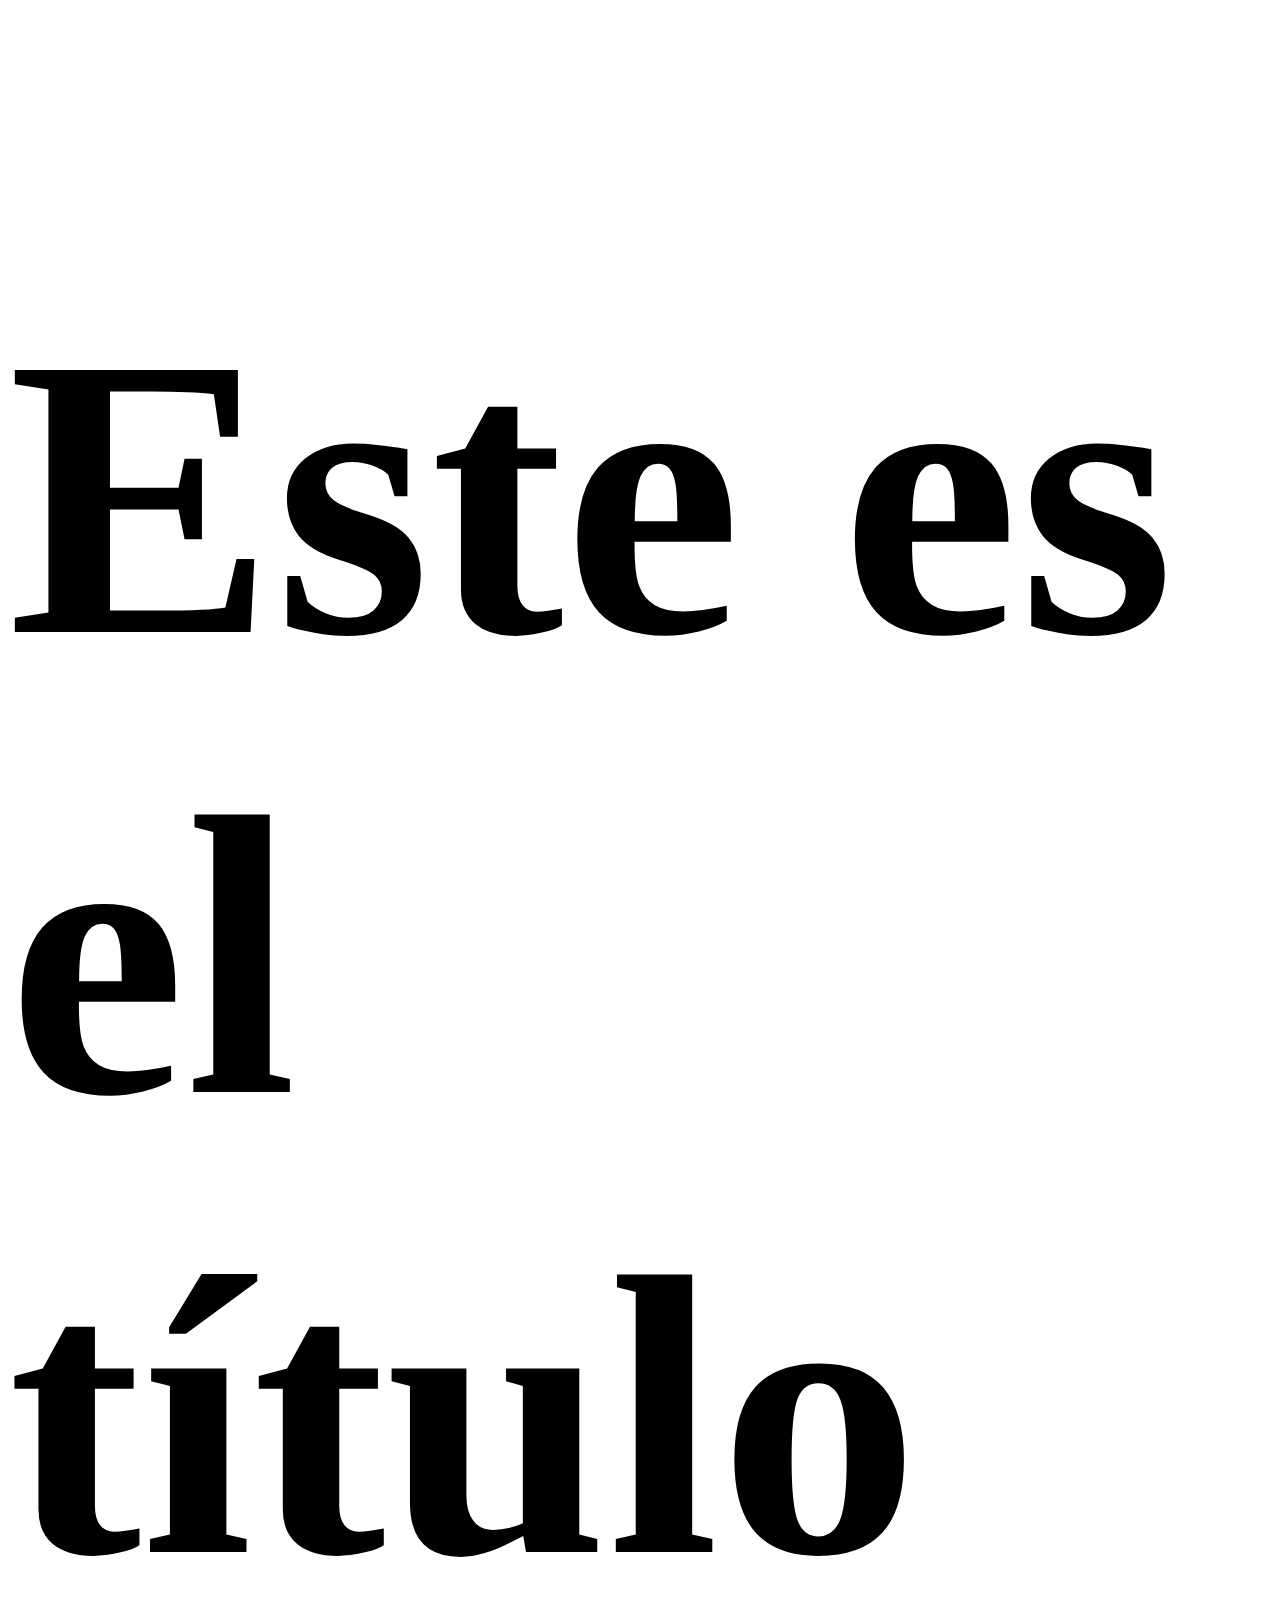
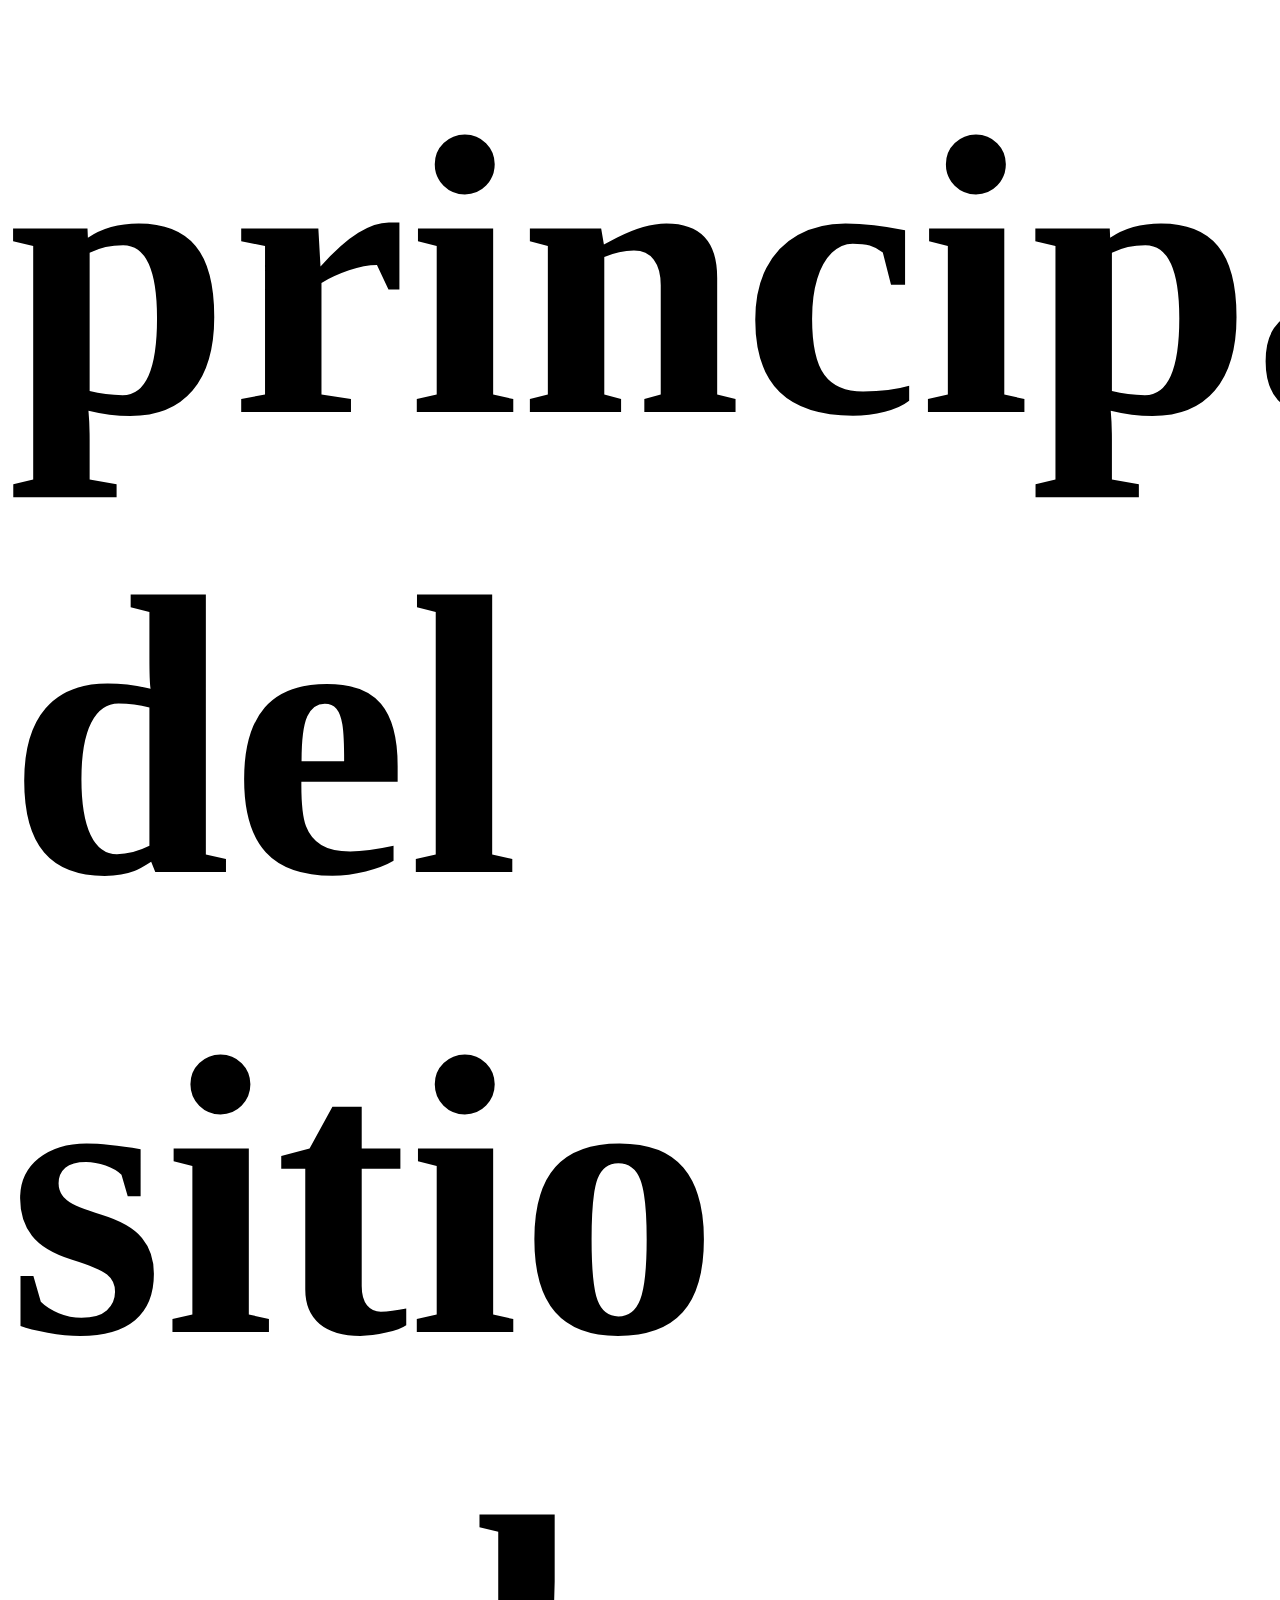
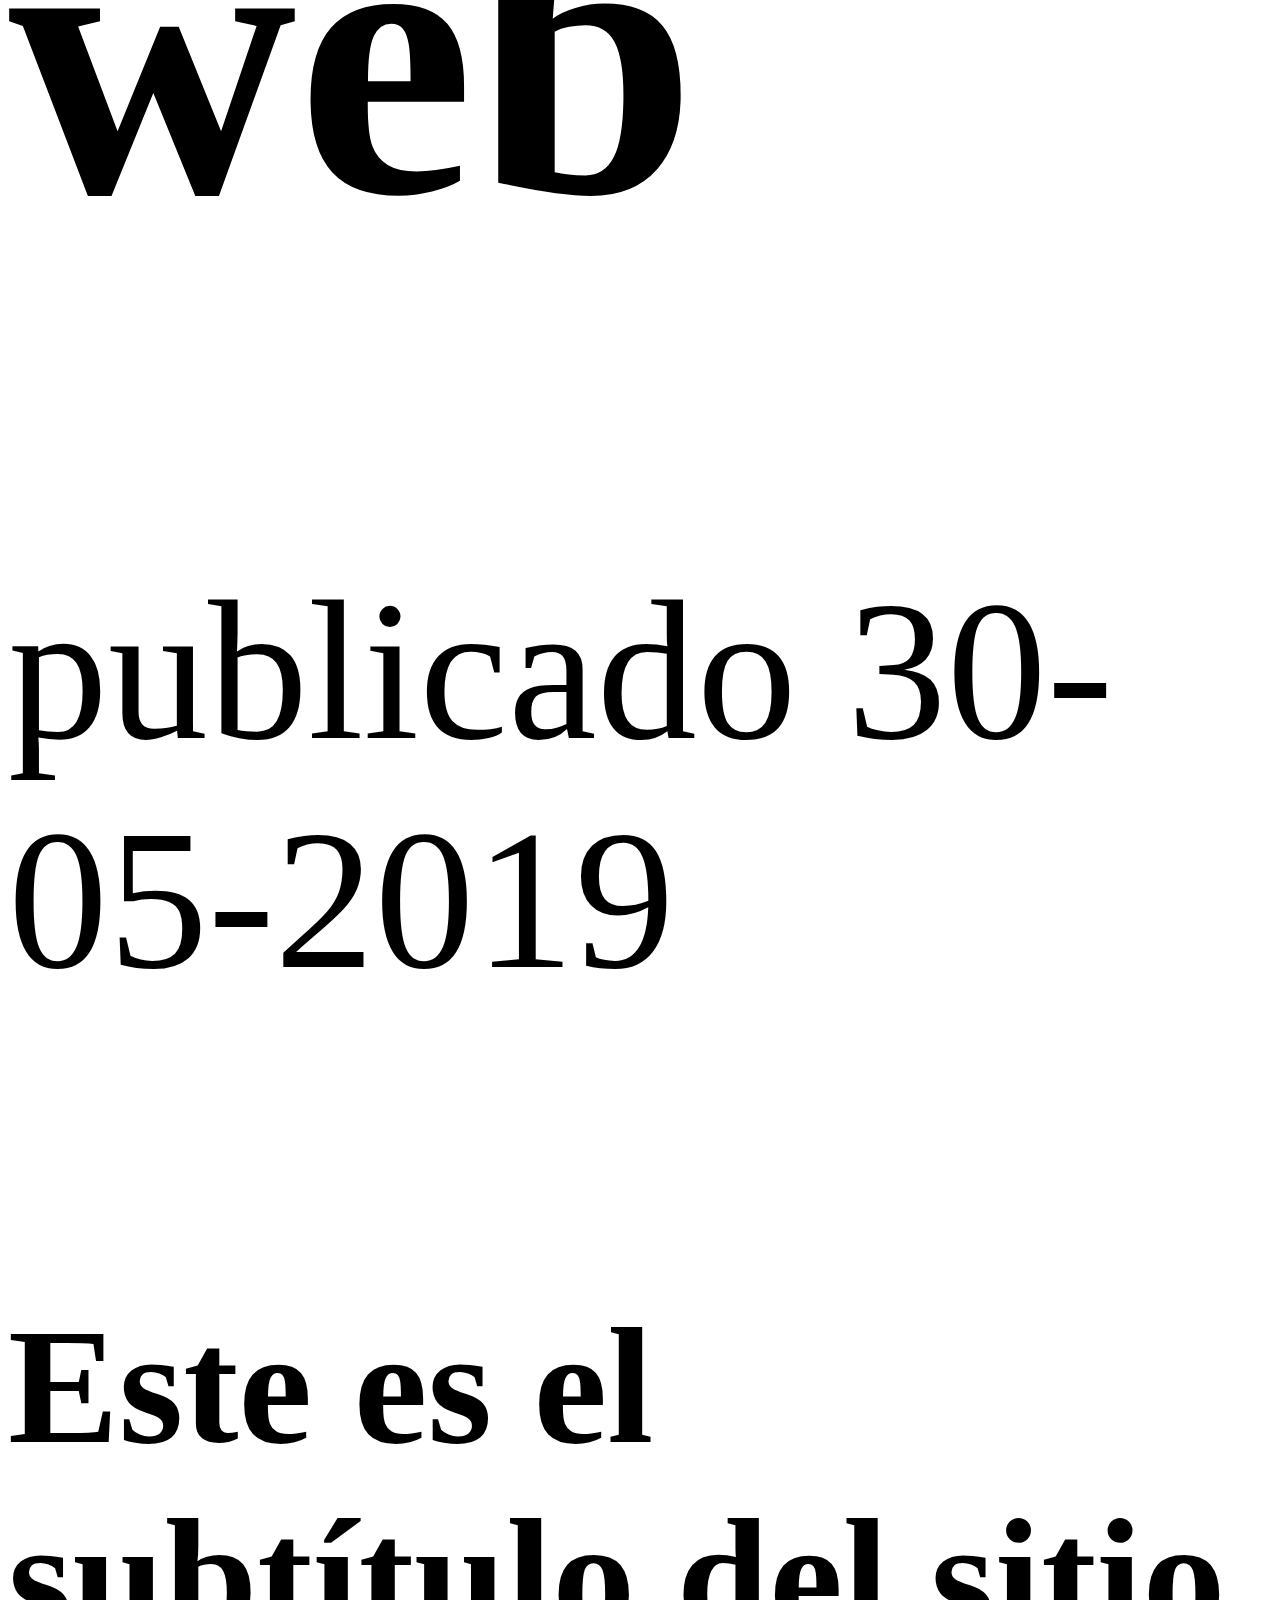
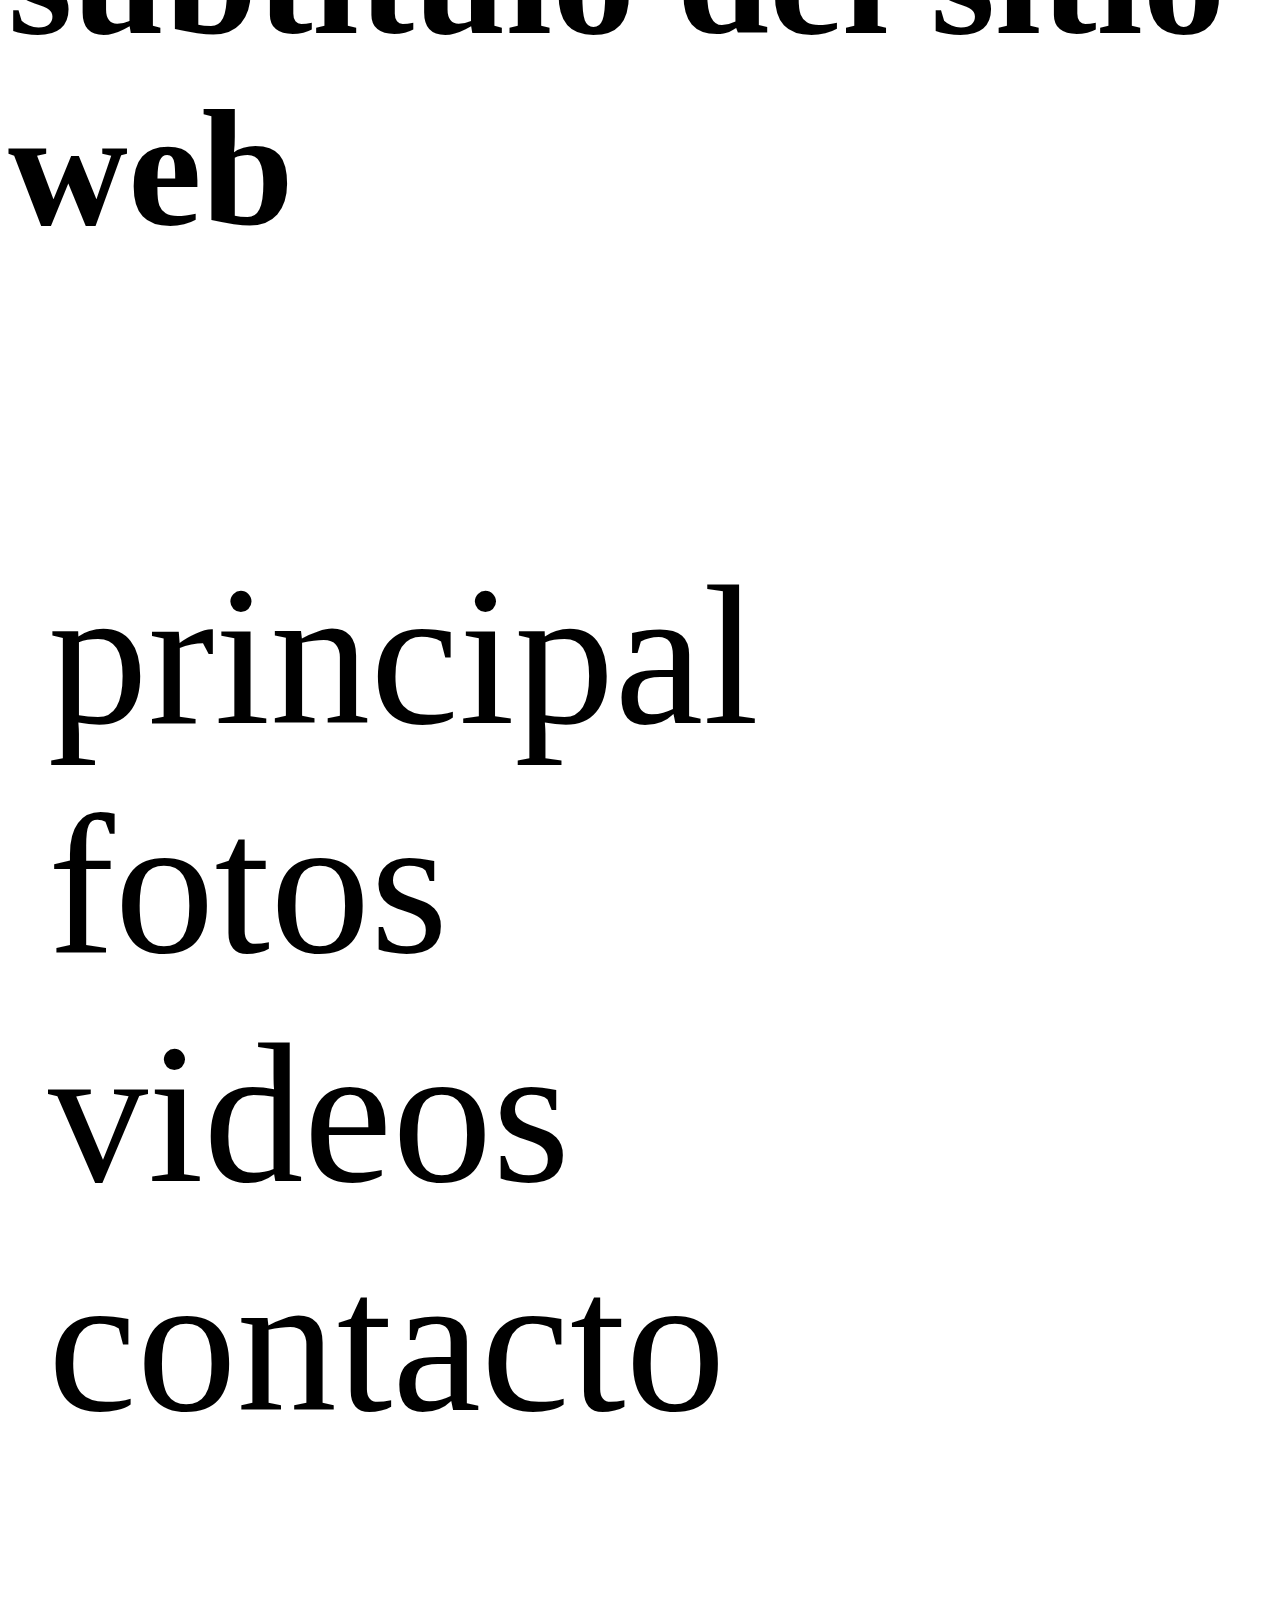
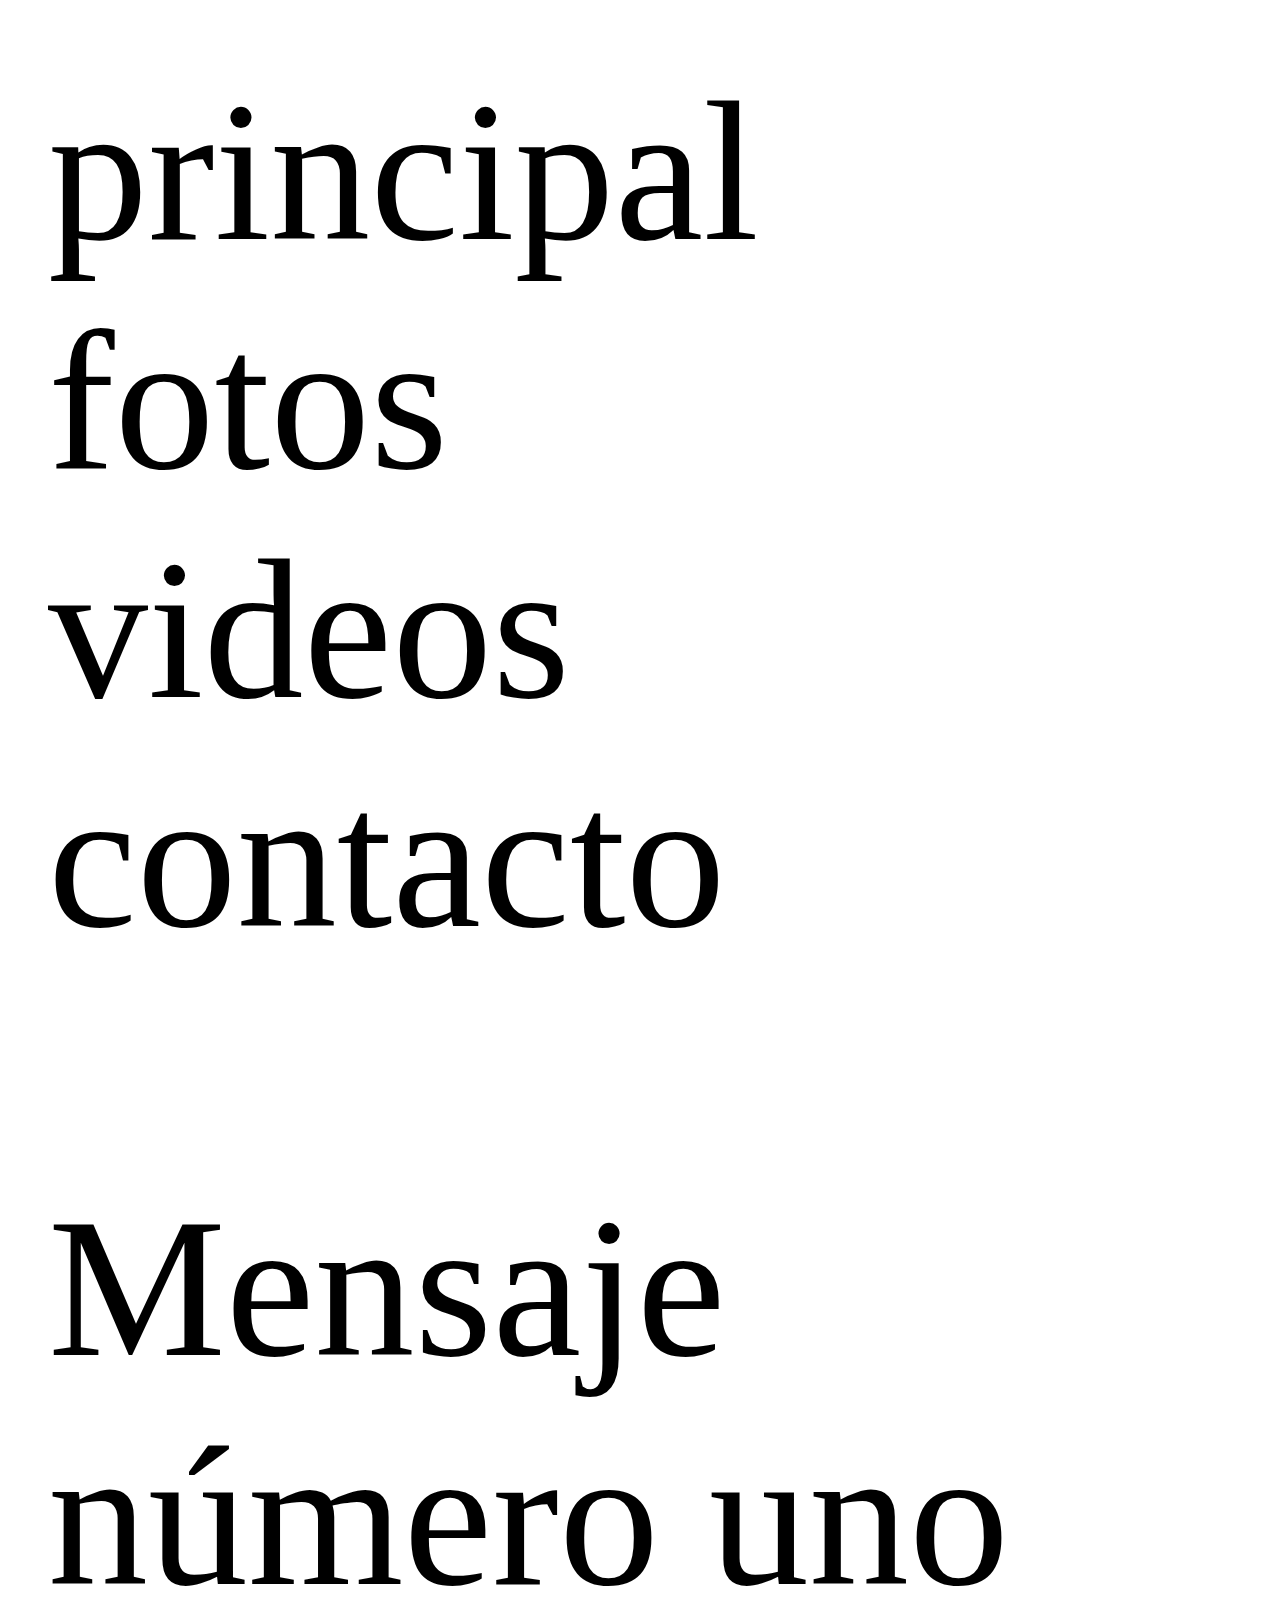
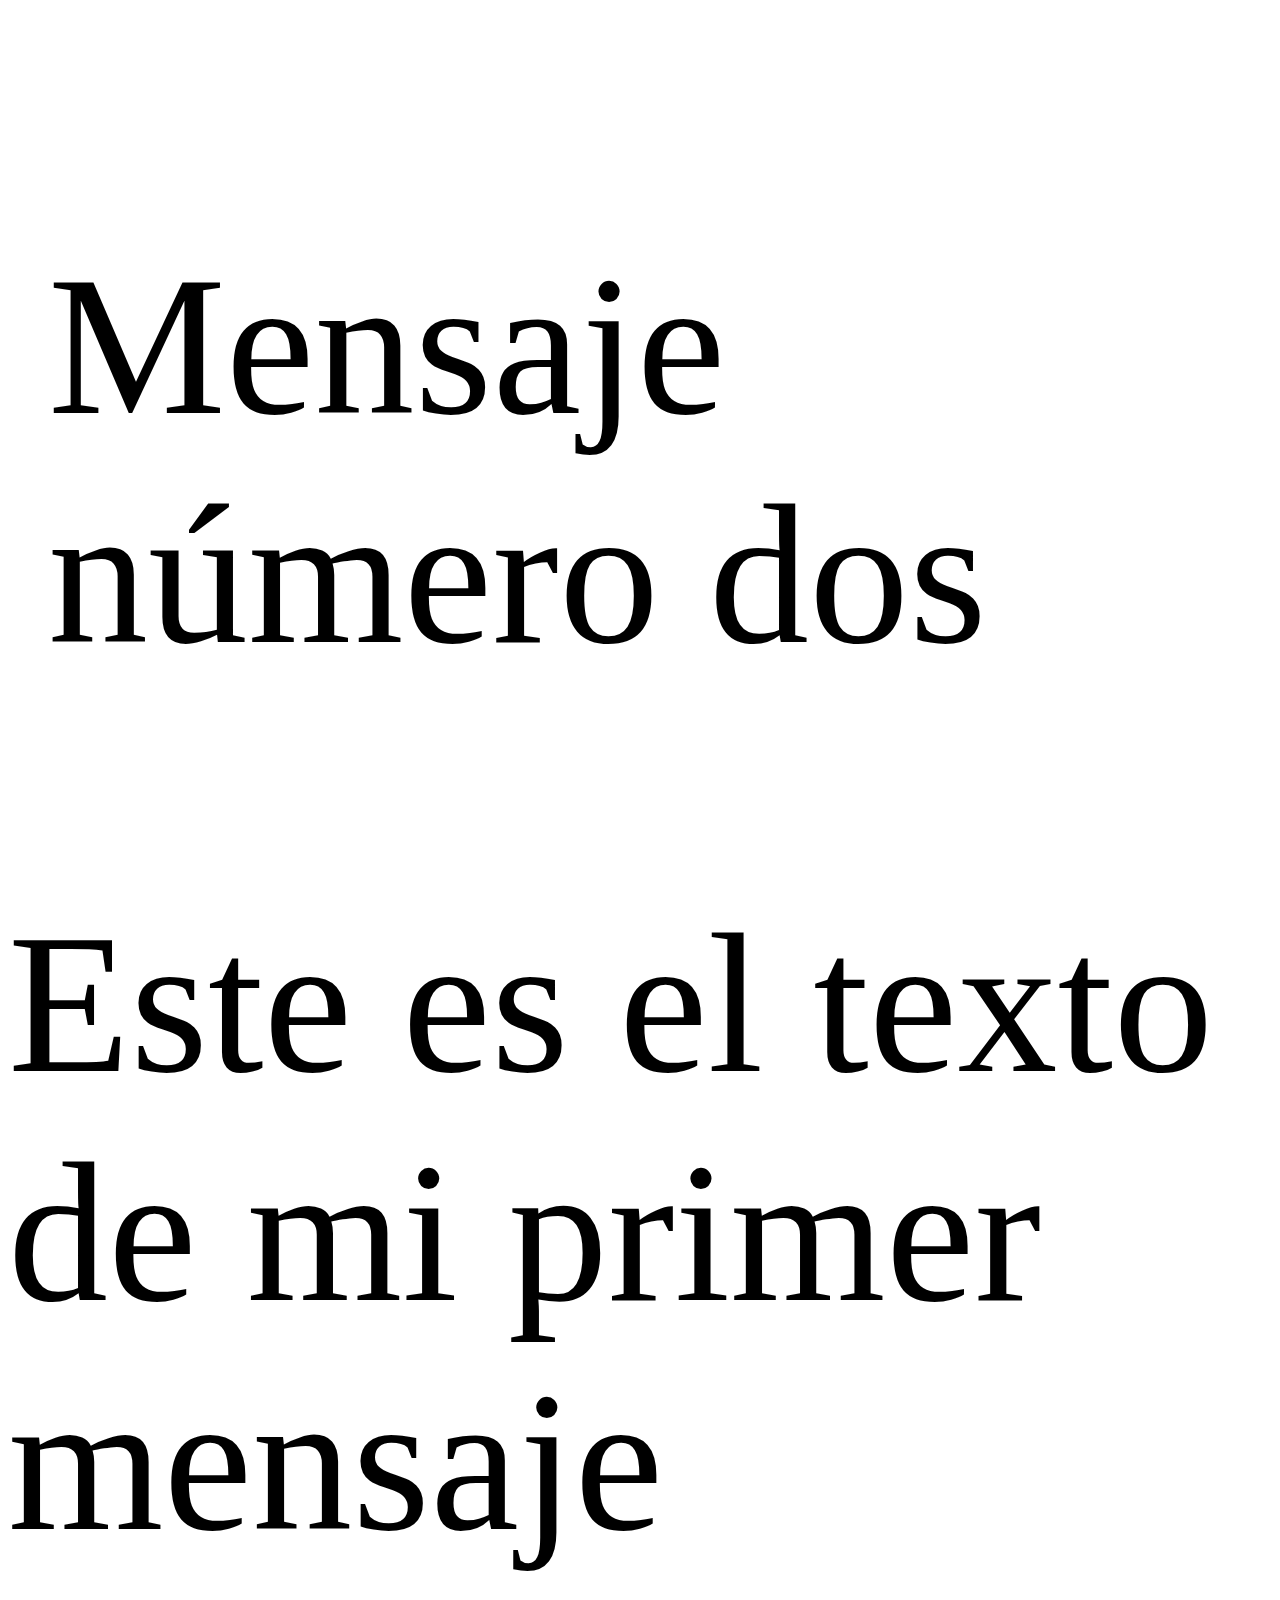
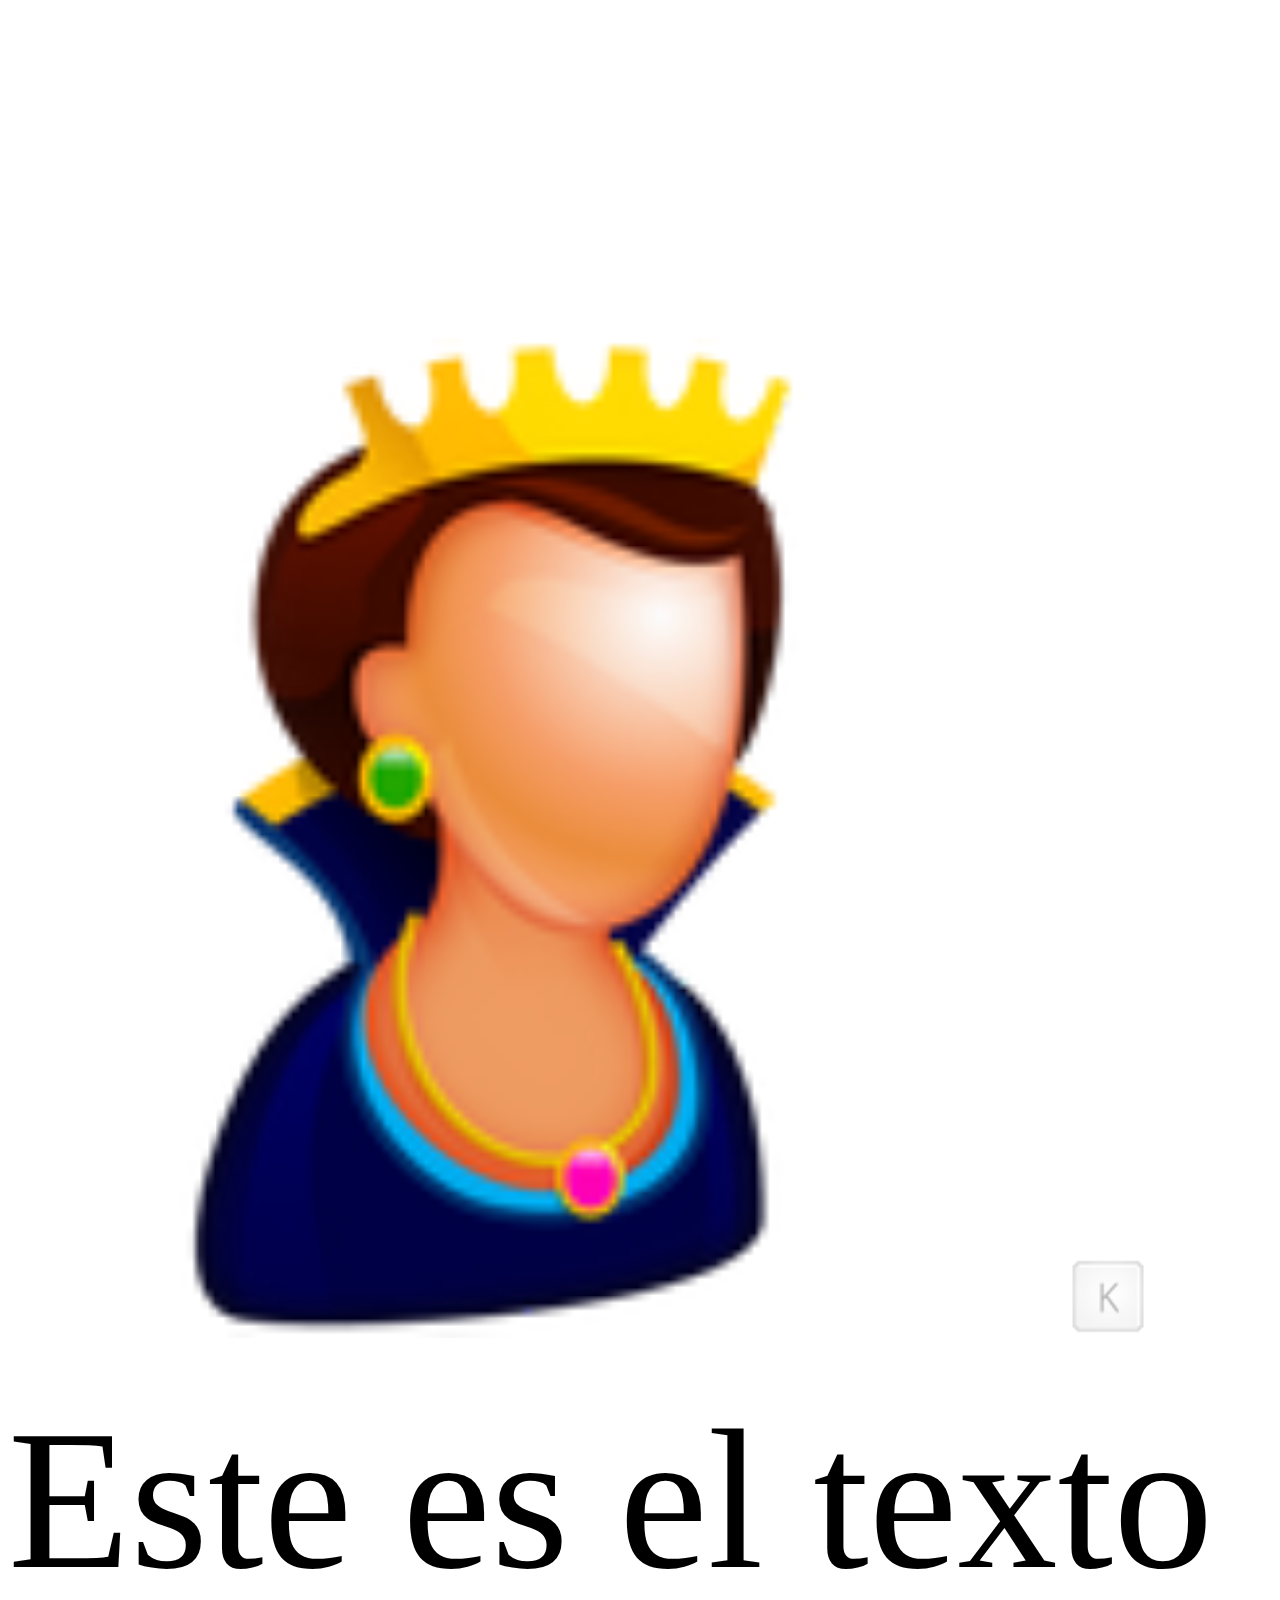
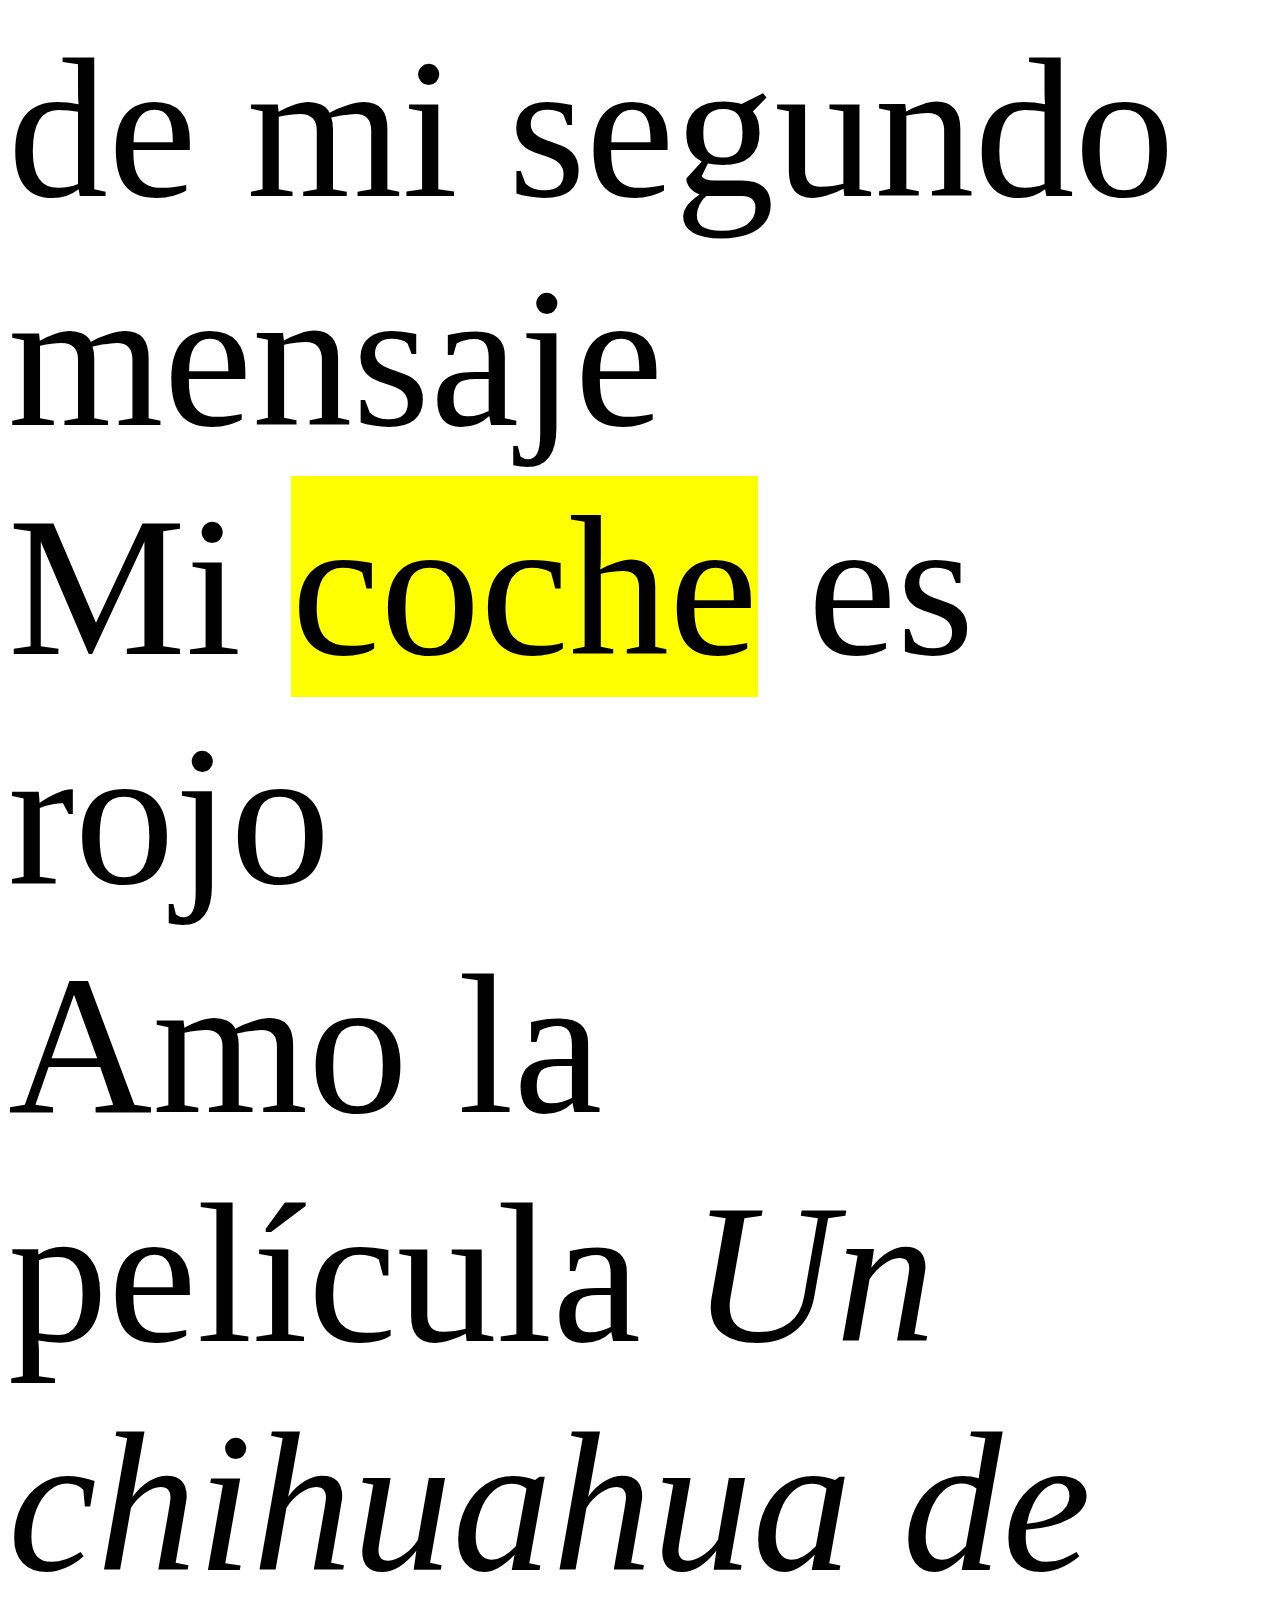
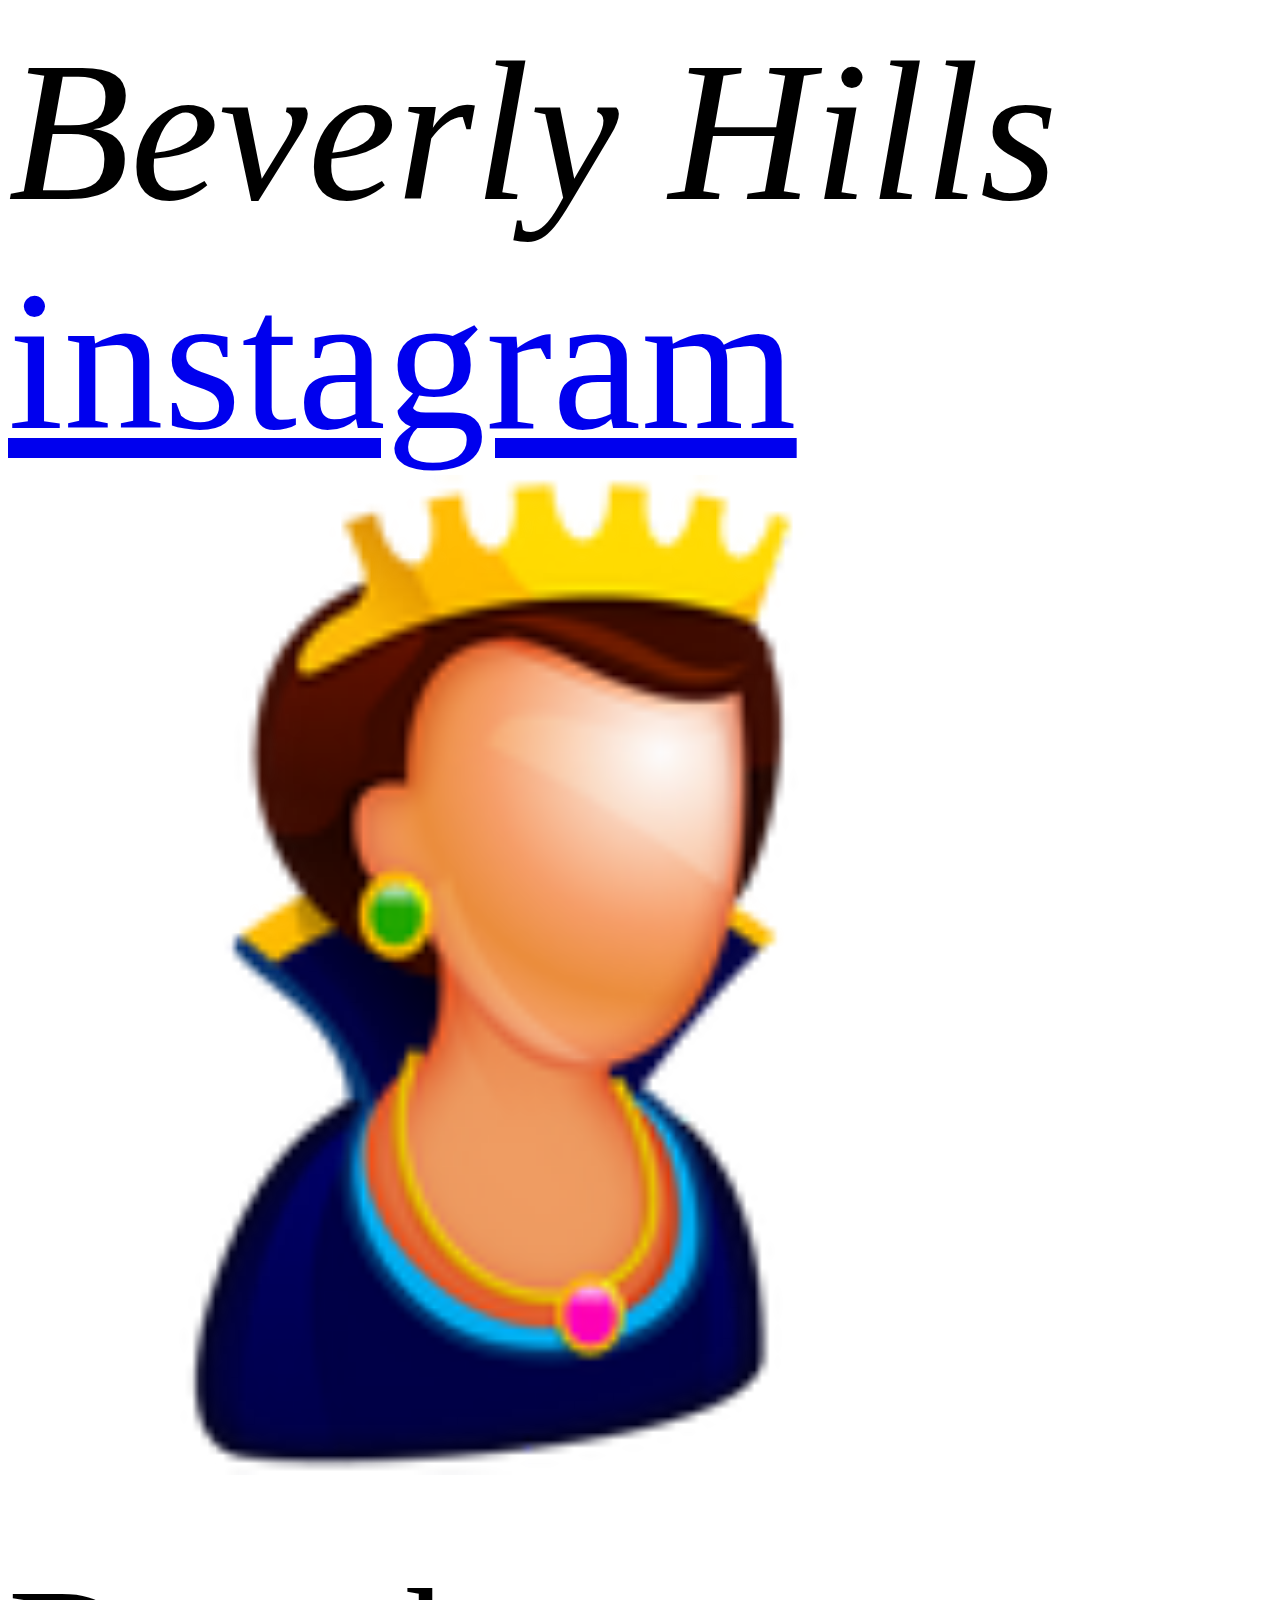
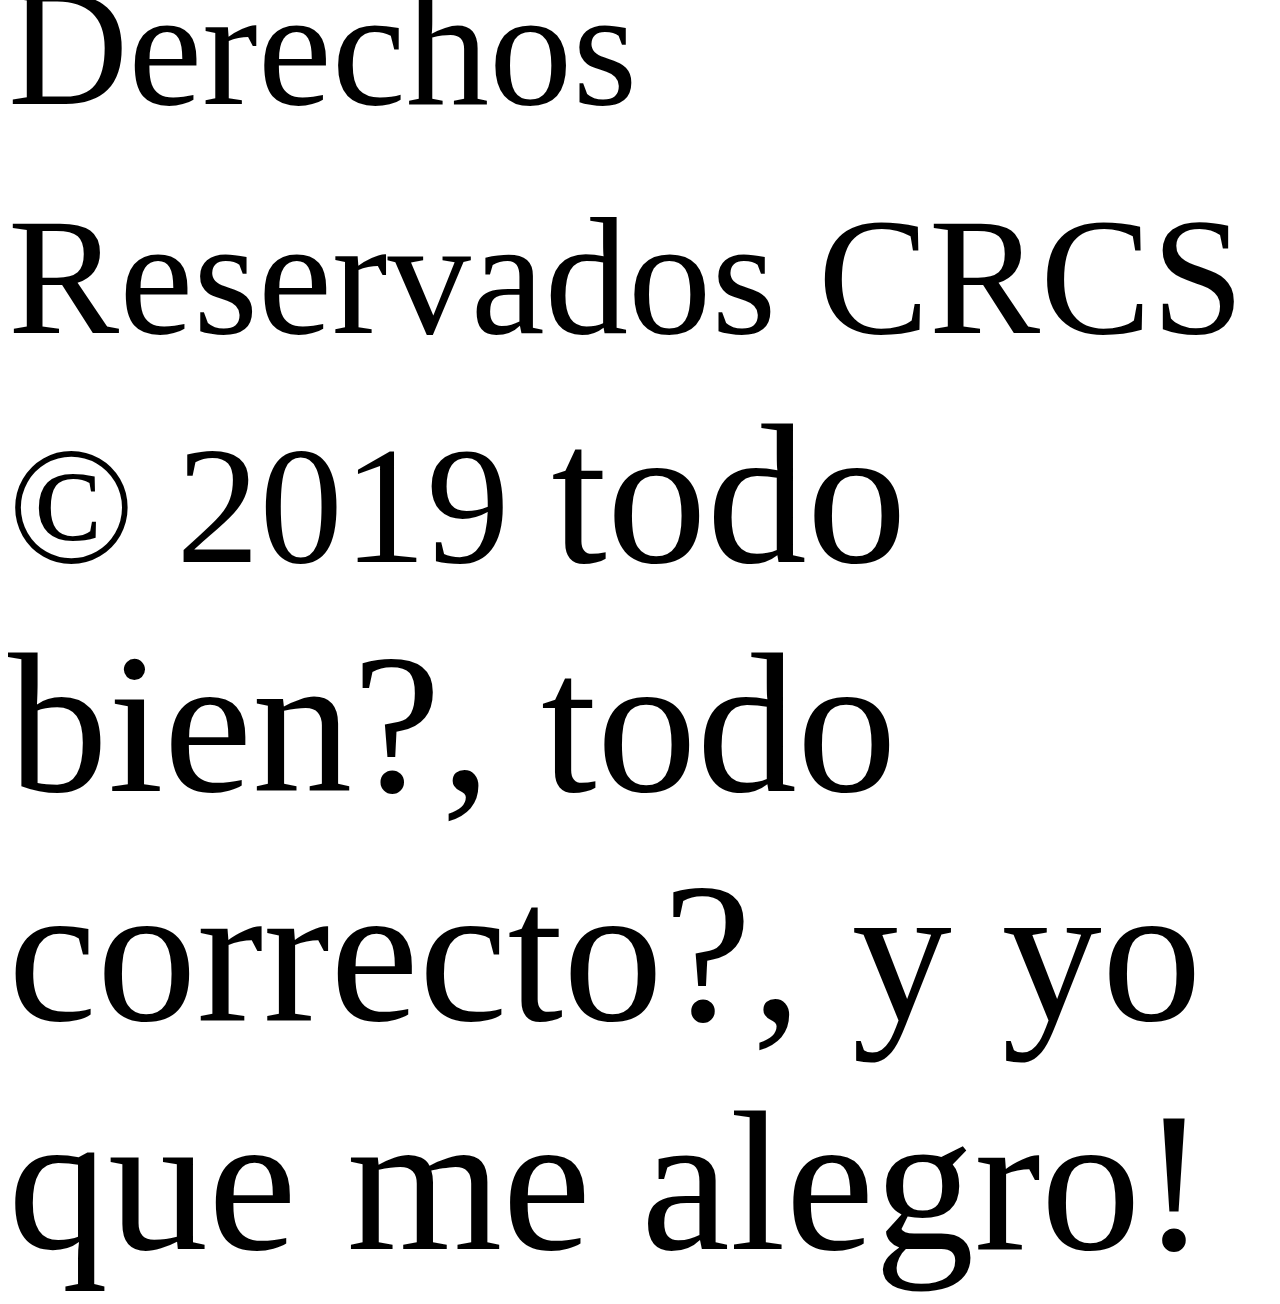
==== index.html @ f6f117aa "11" ====
<!DOCTYPE html>
<html lang="es">

<head>
    <meta charset="utf-8">
    <name meta="description" content="ejemplo de html"></name>
    <meta name="keywords" content="html, Todo sobre las Kardashians">
</head>

<body style="font-size:200px">
     
    <header>
        <h1>Este es el título principal del sitio web</h1>
        <time datetime="2010-05-30" pubdate>publicado 30-05-2019</time>

        <h5>Este es el subtítulo del sitio web</h5>
    </header>
    <nav>
        <ul>
            <li>principal</li>
            <li>fotos</li>
            <li>videos</li>
            <li>contacto</li>
        </ul>
    </nav>
    <nav>
        <ol>
            <li>principal</li>
            <li>fotos</li>
            <li>videos</li>
            <li>contacto</li>
        </ol>
    </nav>
    <aside>
        <blockquote>Mensaje número uno</blockquote>
        <blockquote>Mensaje número dos</blockquote>
    </aside>
    <section>
        <article>
            Este es el texto de mi primer mensaje
            <iframe width="560" height="315" src="https://www.youtube.com/embed/Bk0G1f4DpCM" frameborder="0"
                allow="accelerometer; autoplay; encrypted-media; gyroscope; picture-in-picture"
                allowfullscreen></iframe>
            <img src="Images/lakris.png" width="1000px" height="1000px">
            <img src="Images/sololak.png" width="100px" height="100px">

        </article>
        <article>
            Este es el texto de mi segundo mensaje
        </article>
        <span>Mi <mark>coche</mark> es rojo</span>
        <section>
            <span>Amo la película <cite>Un chihuahua de Beverly Hills</cite></span>
            <a href="https://www.instagram.com/kimkardashian/?hl=es-la">instagram</a>

            <a href="Images/lakris.png"><img src="Images/lakris.png" width="1000px" height="1000px"></a>
            <small>
                Derechos Reservados CRCS &copy; 2019
            </small>

            todo bien?, todo correcto?, y yo que me alegro!
</body>
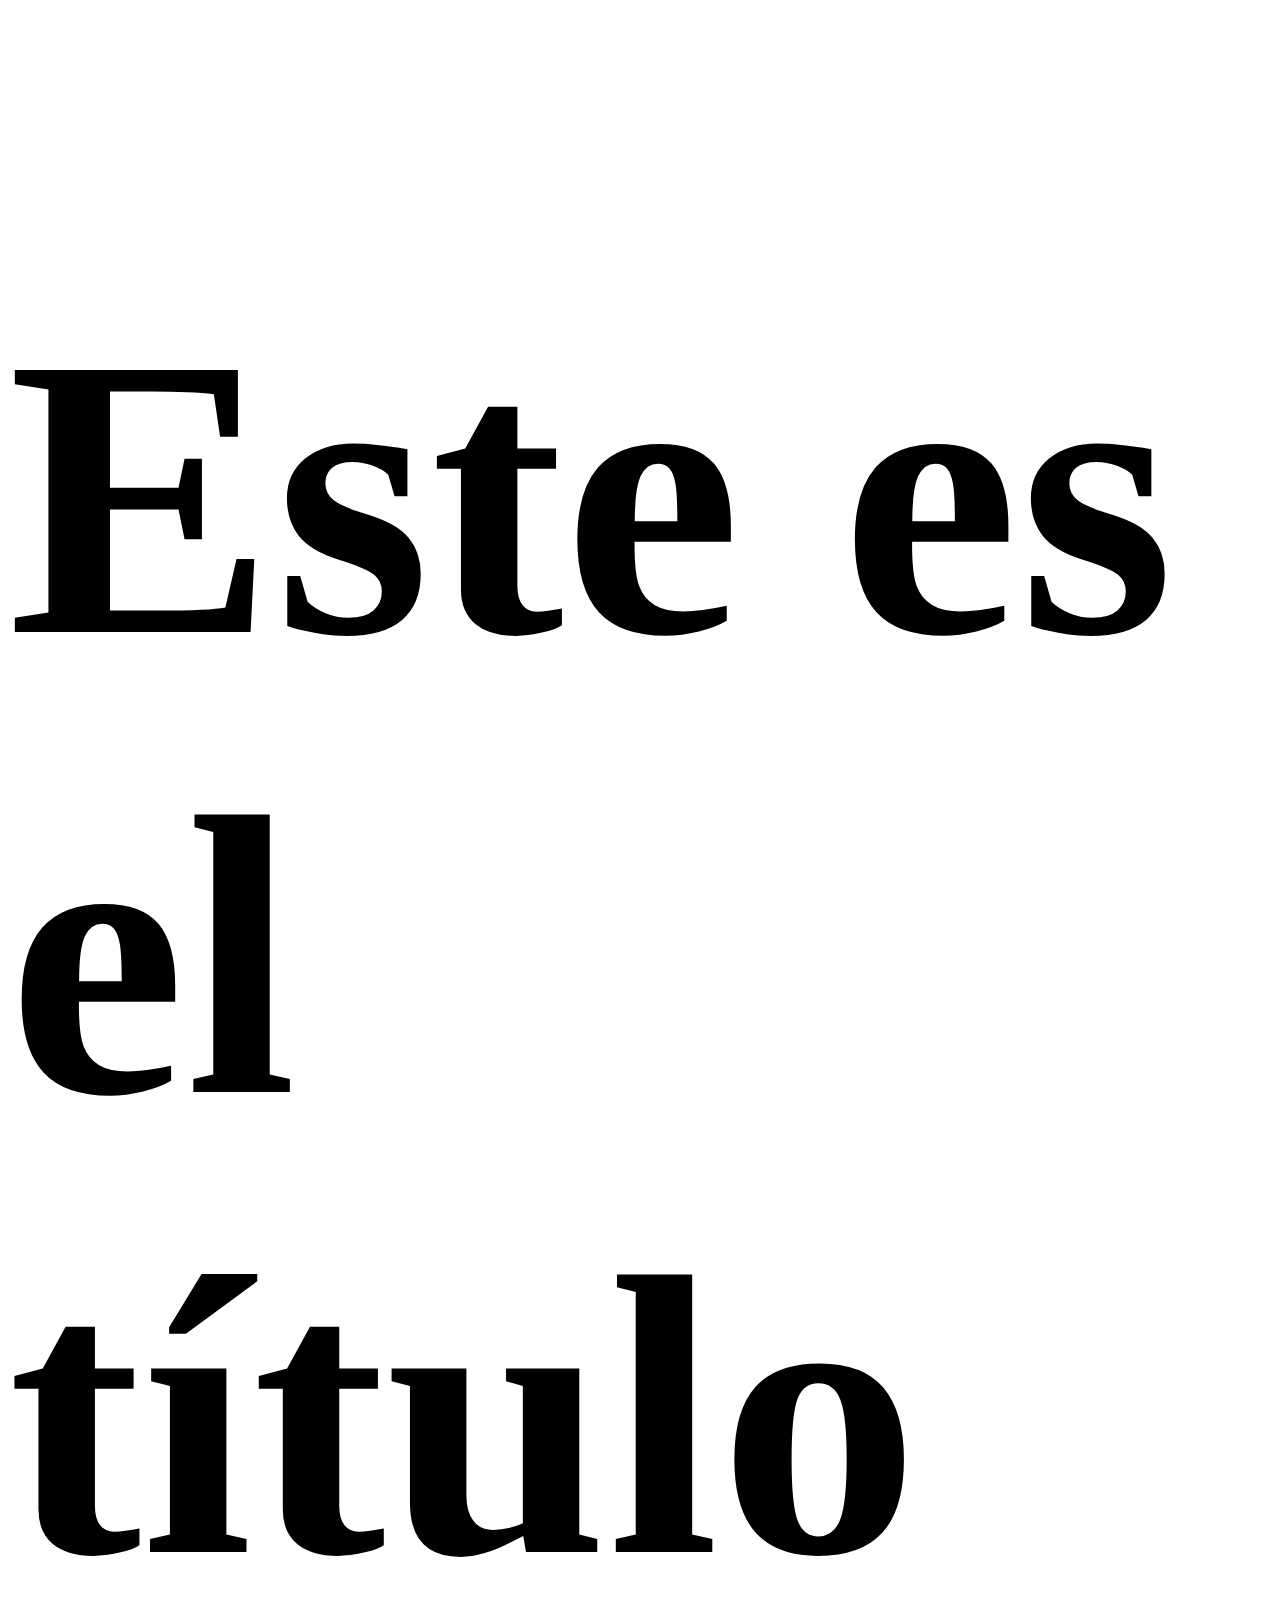
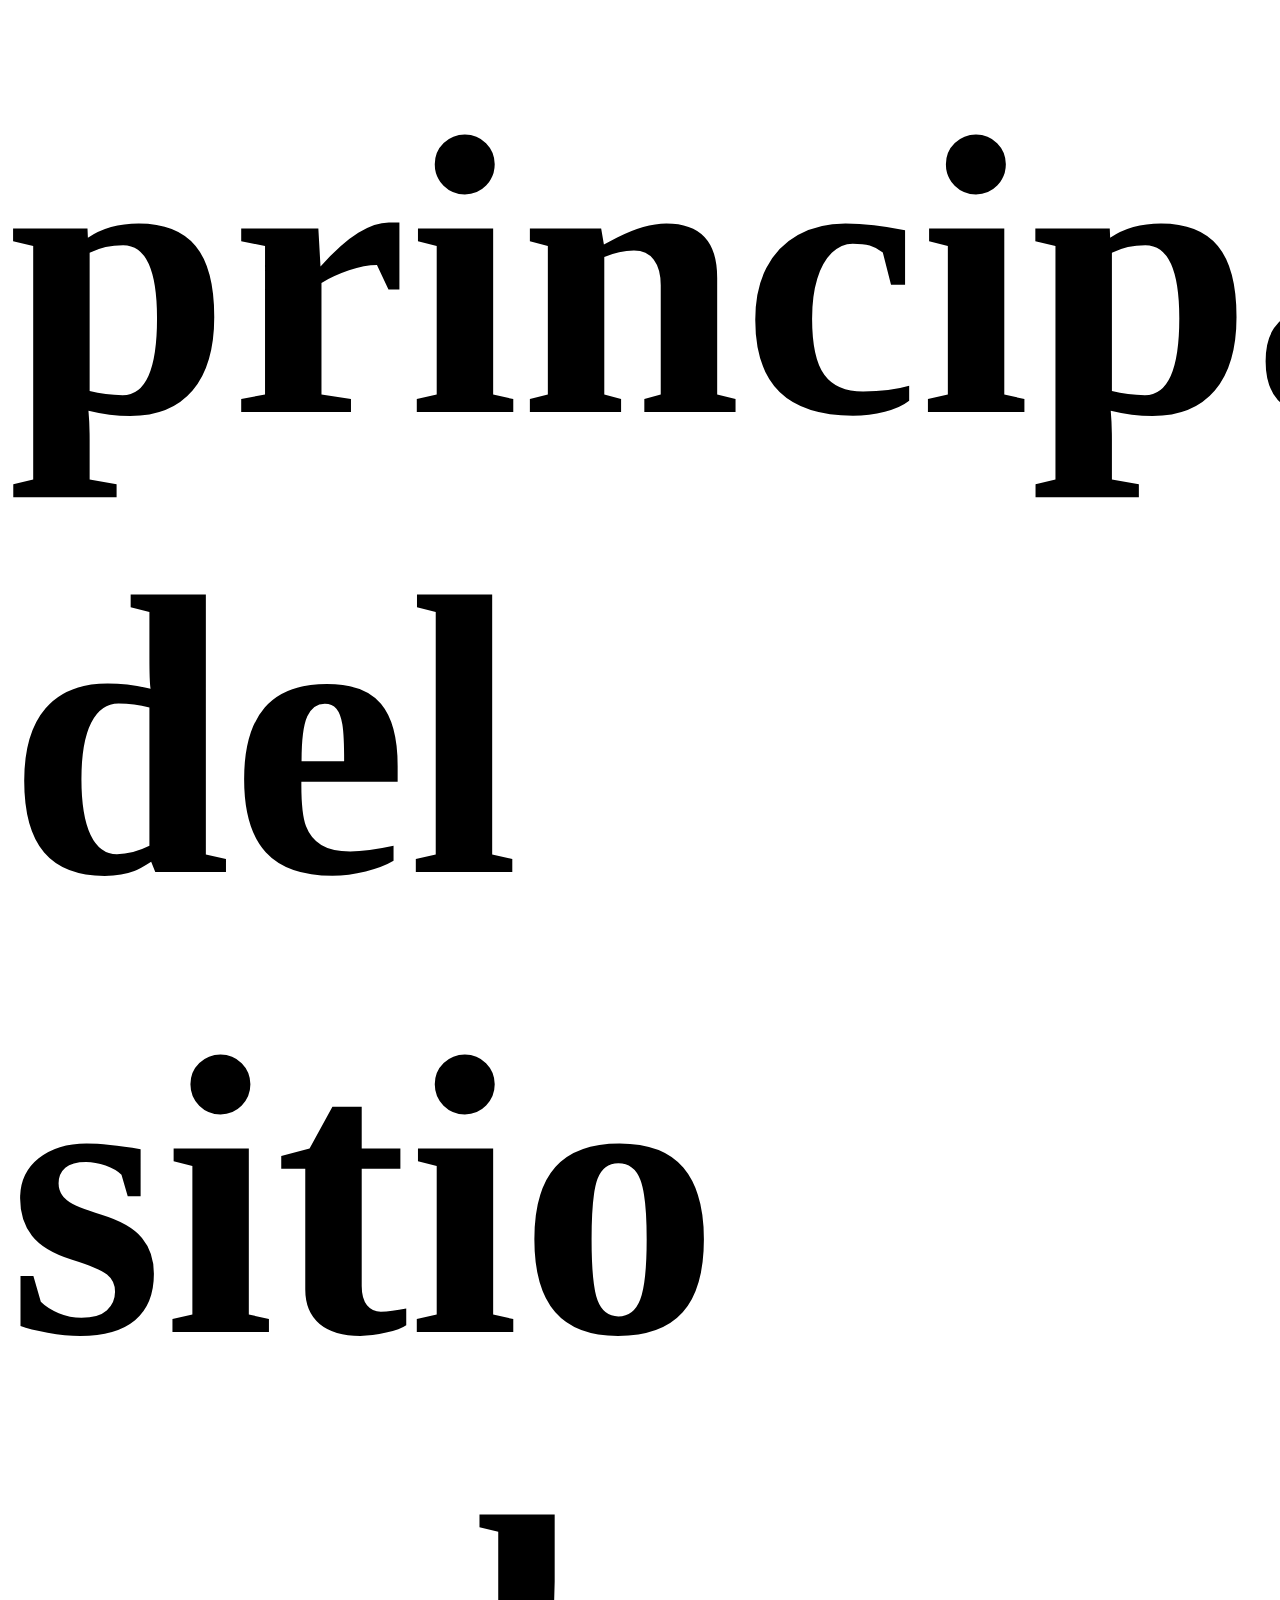
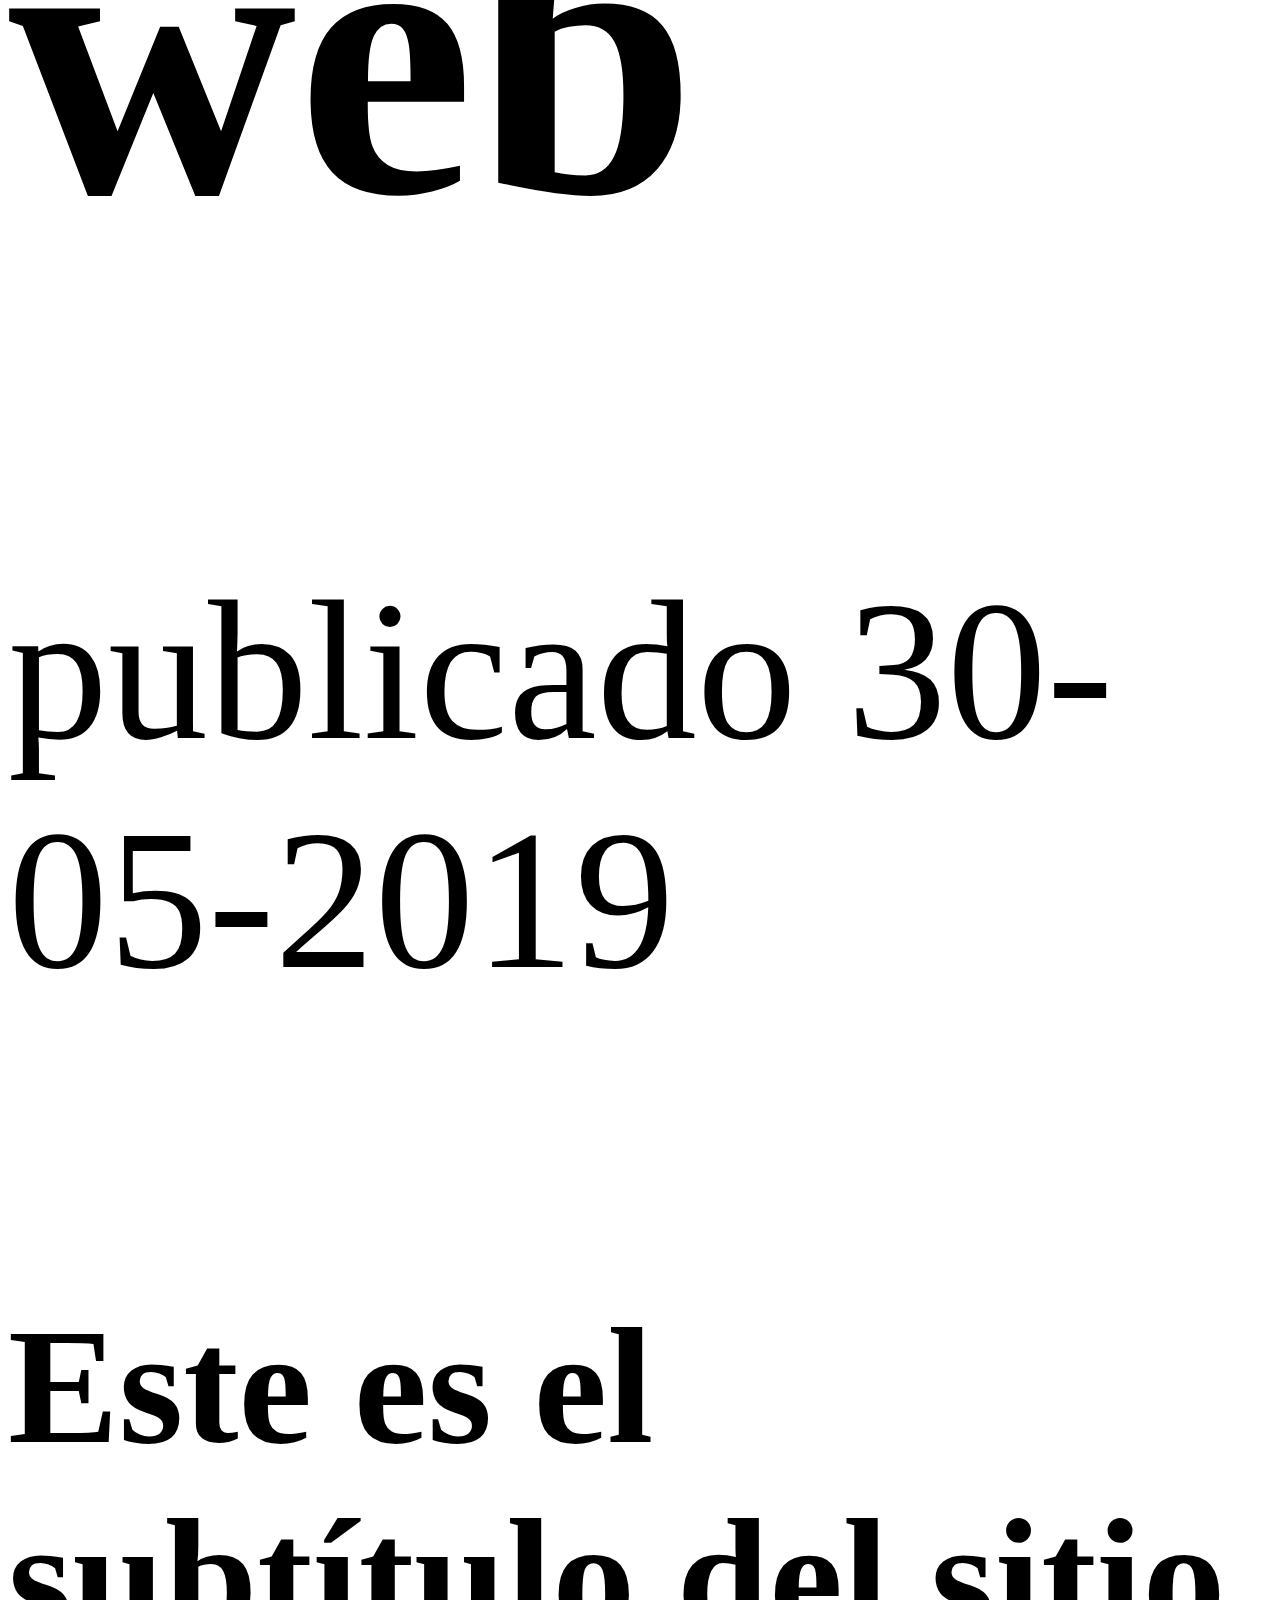
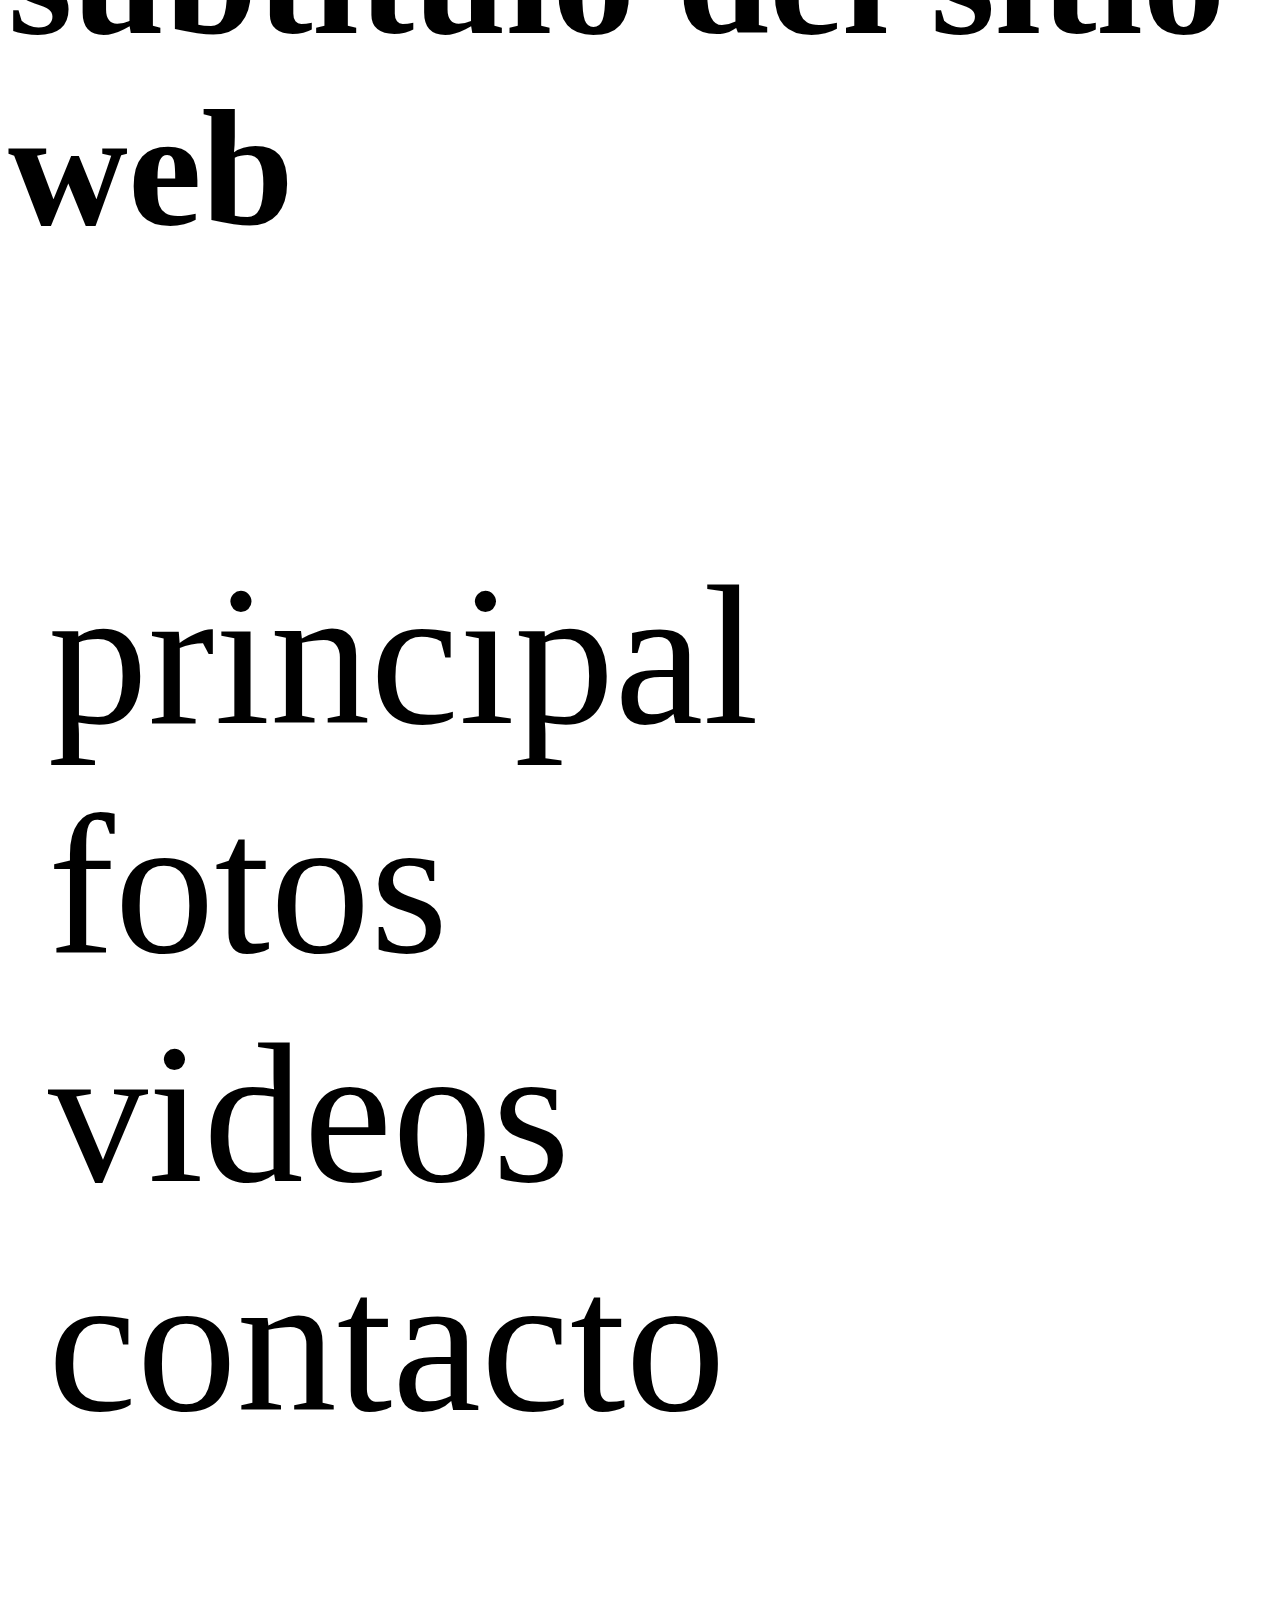
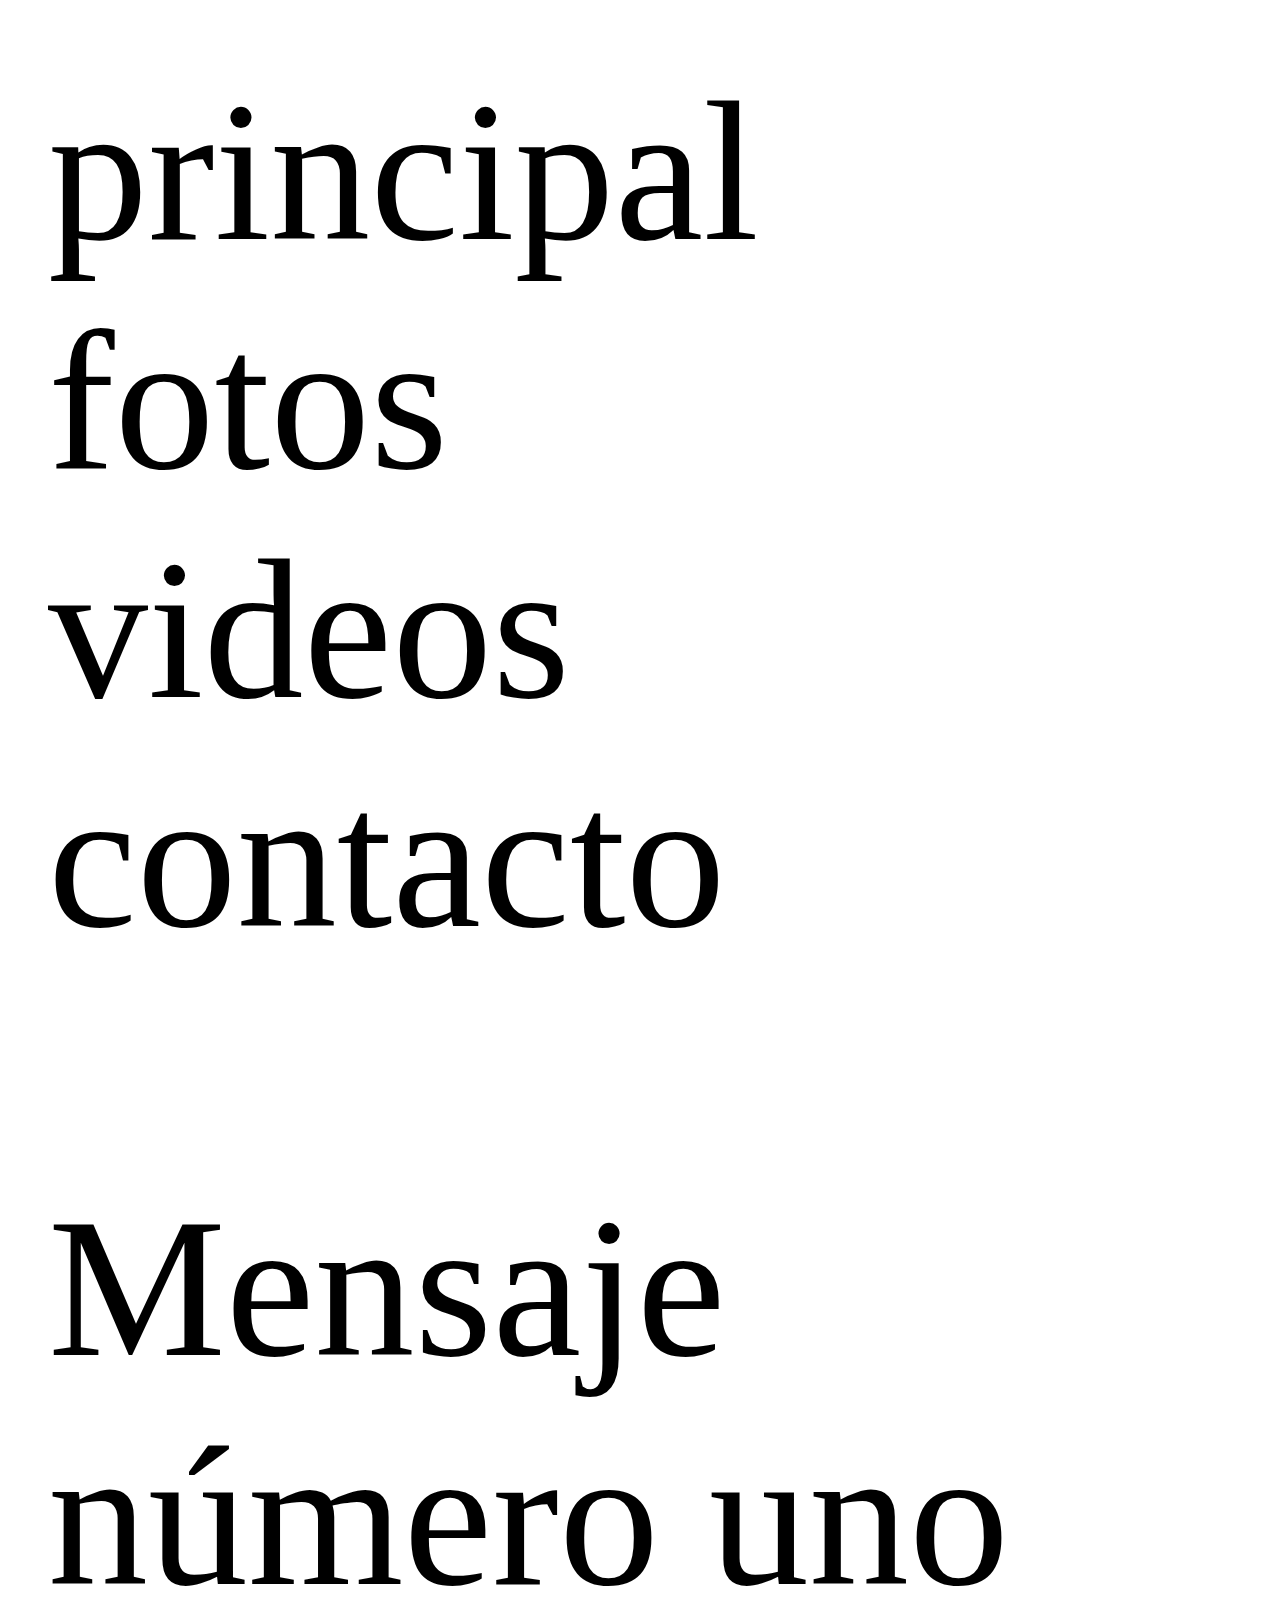
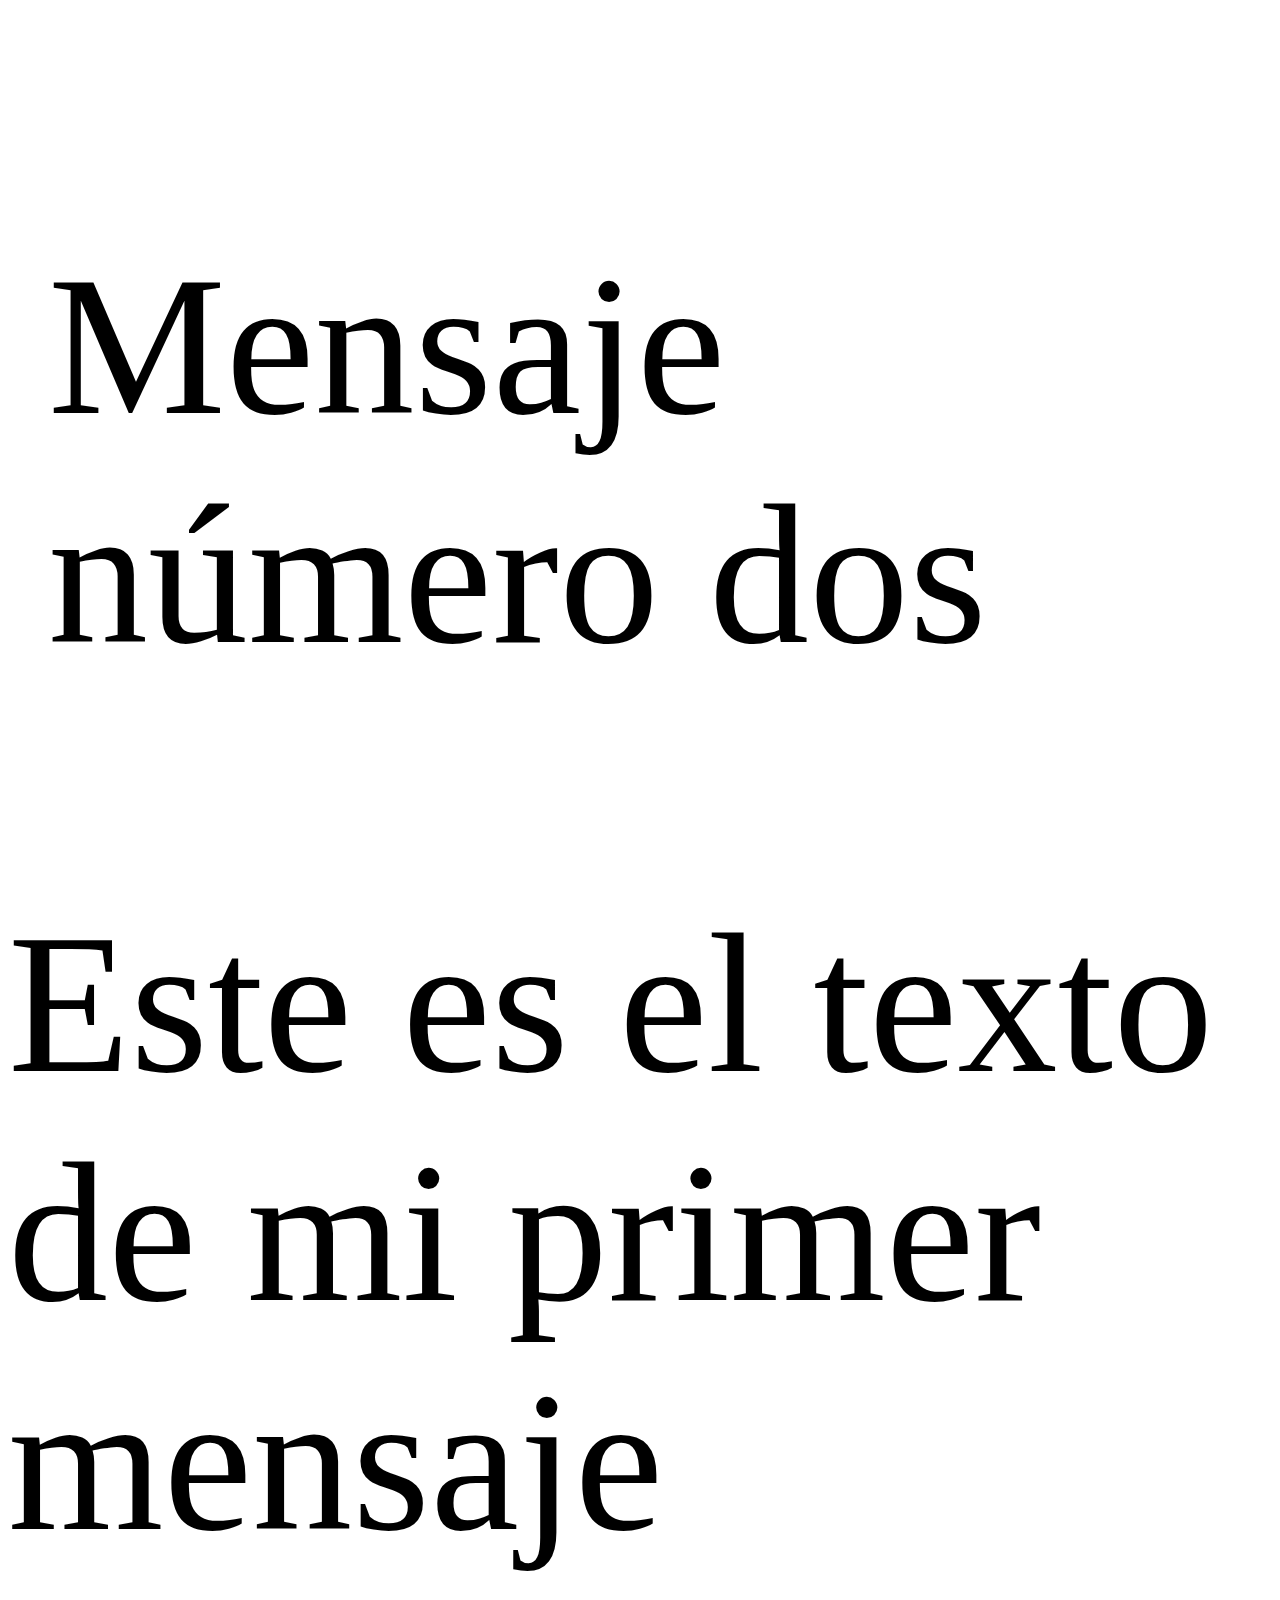
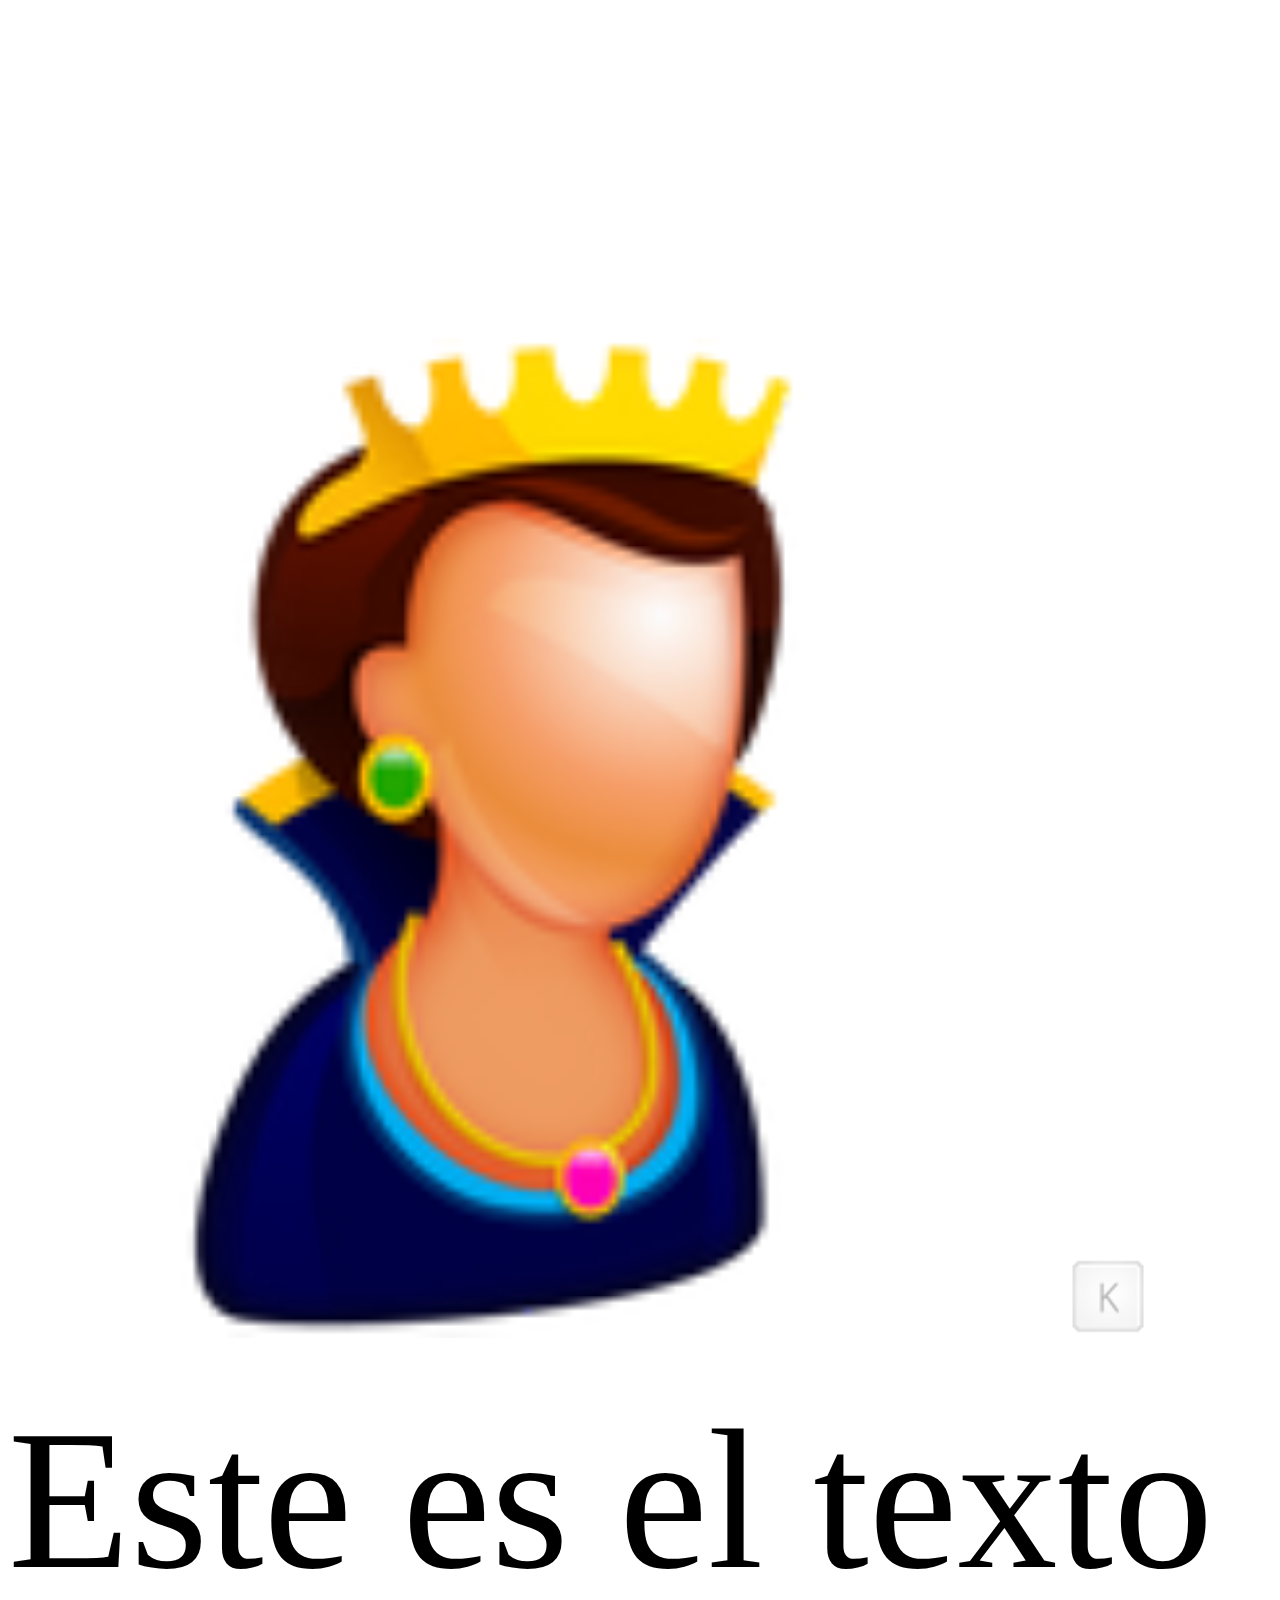
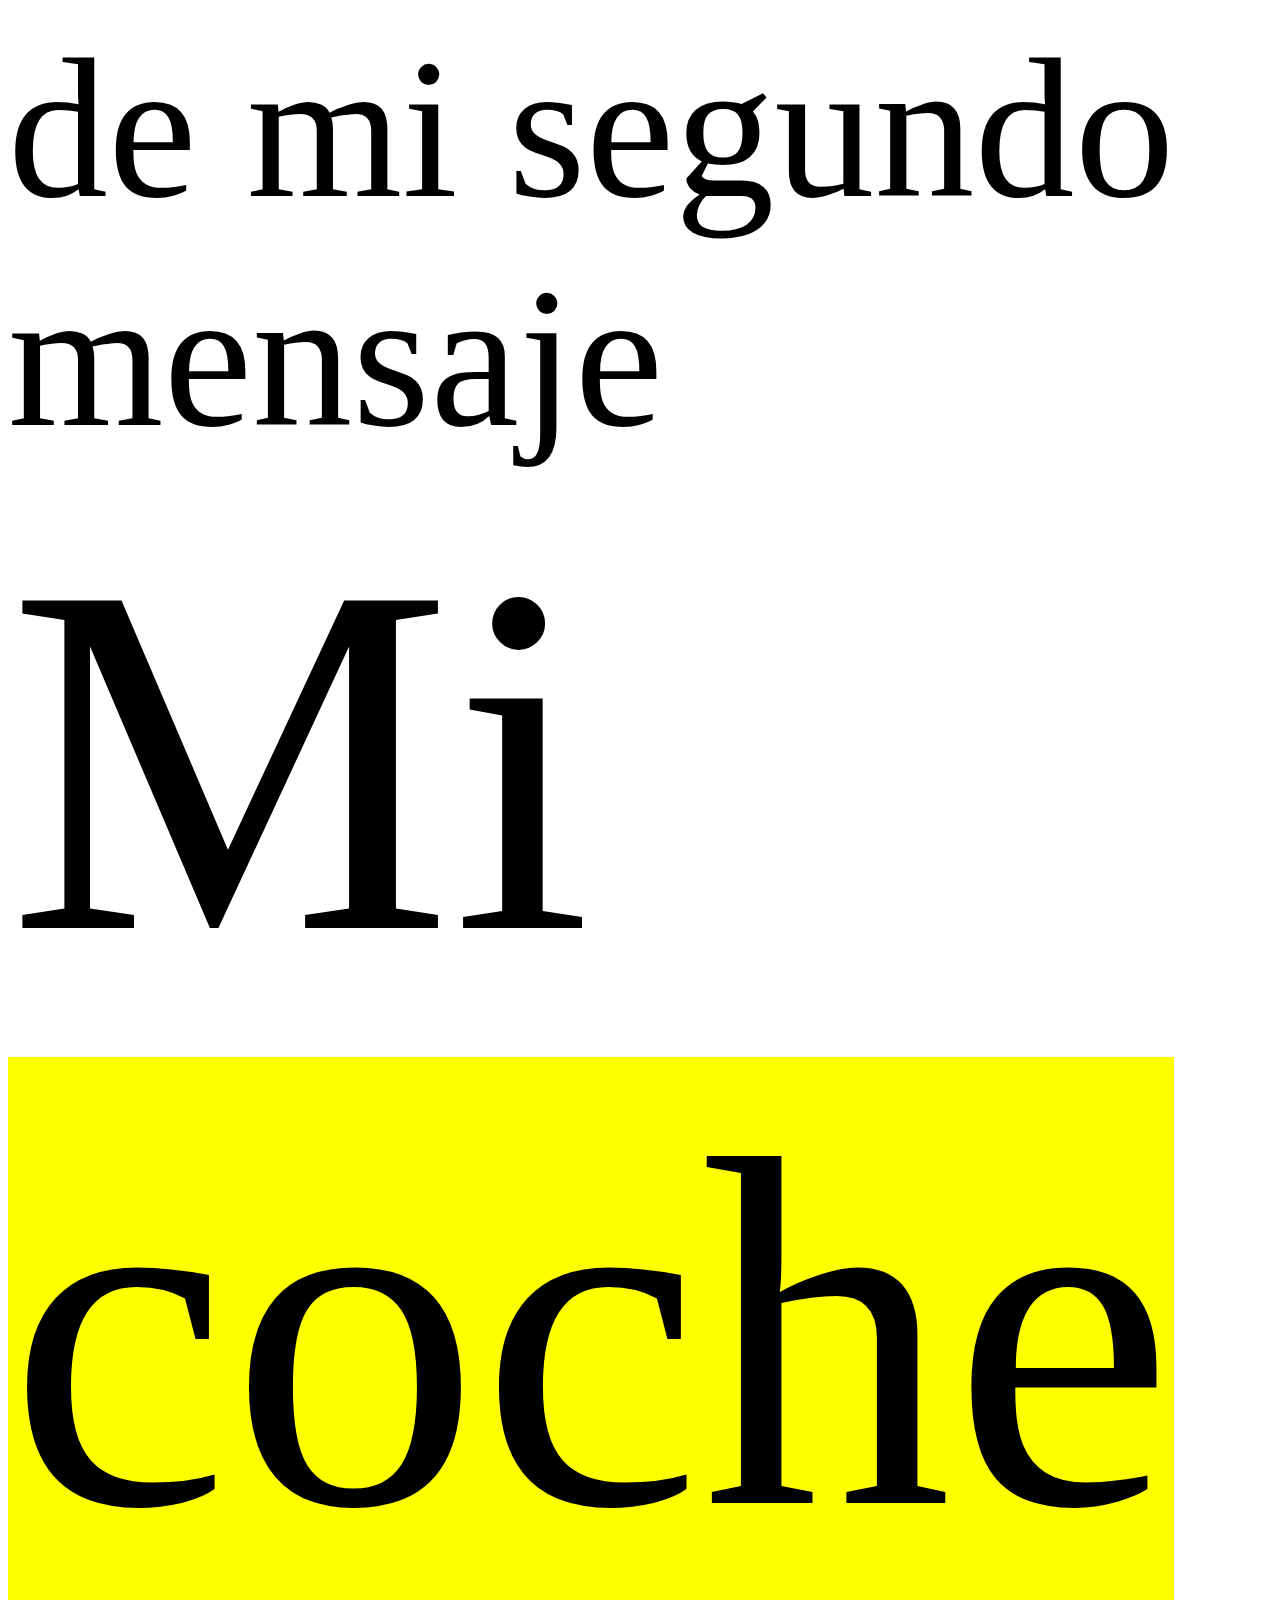
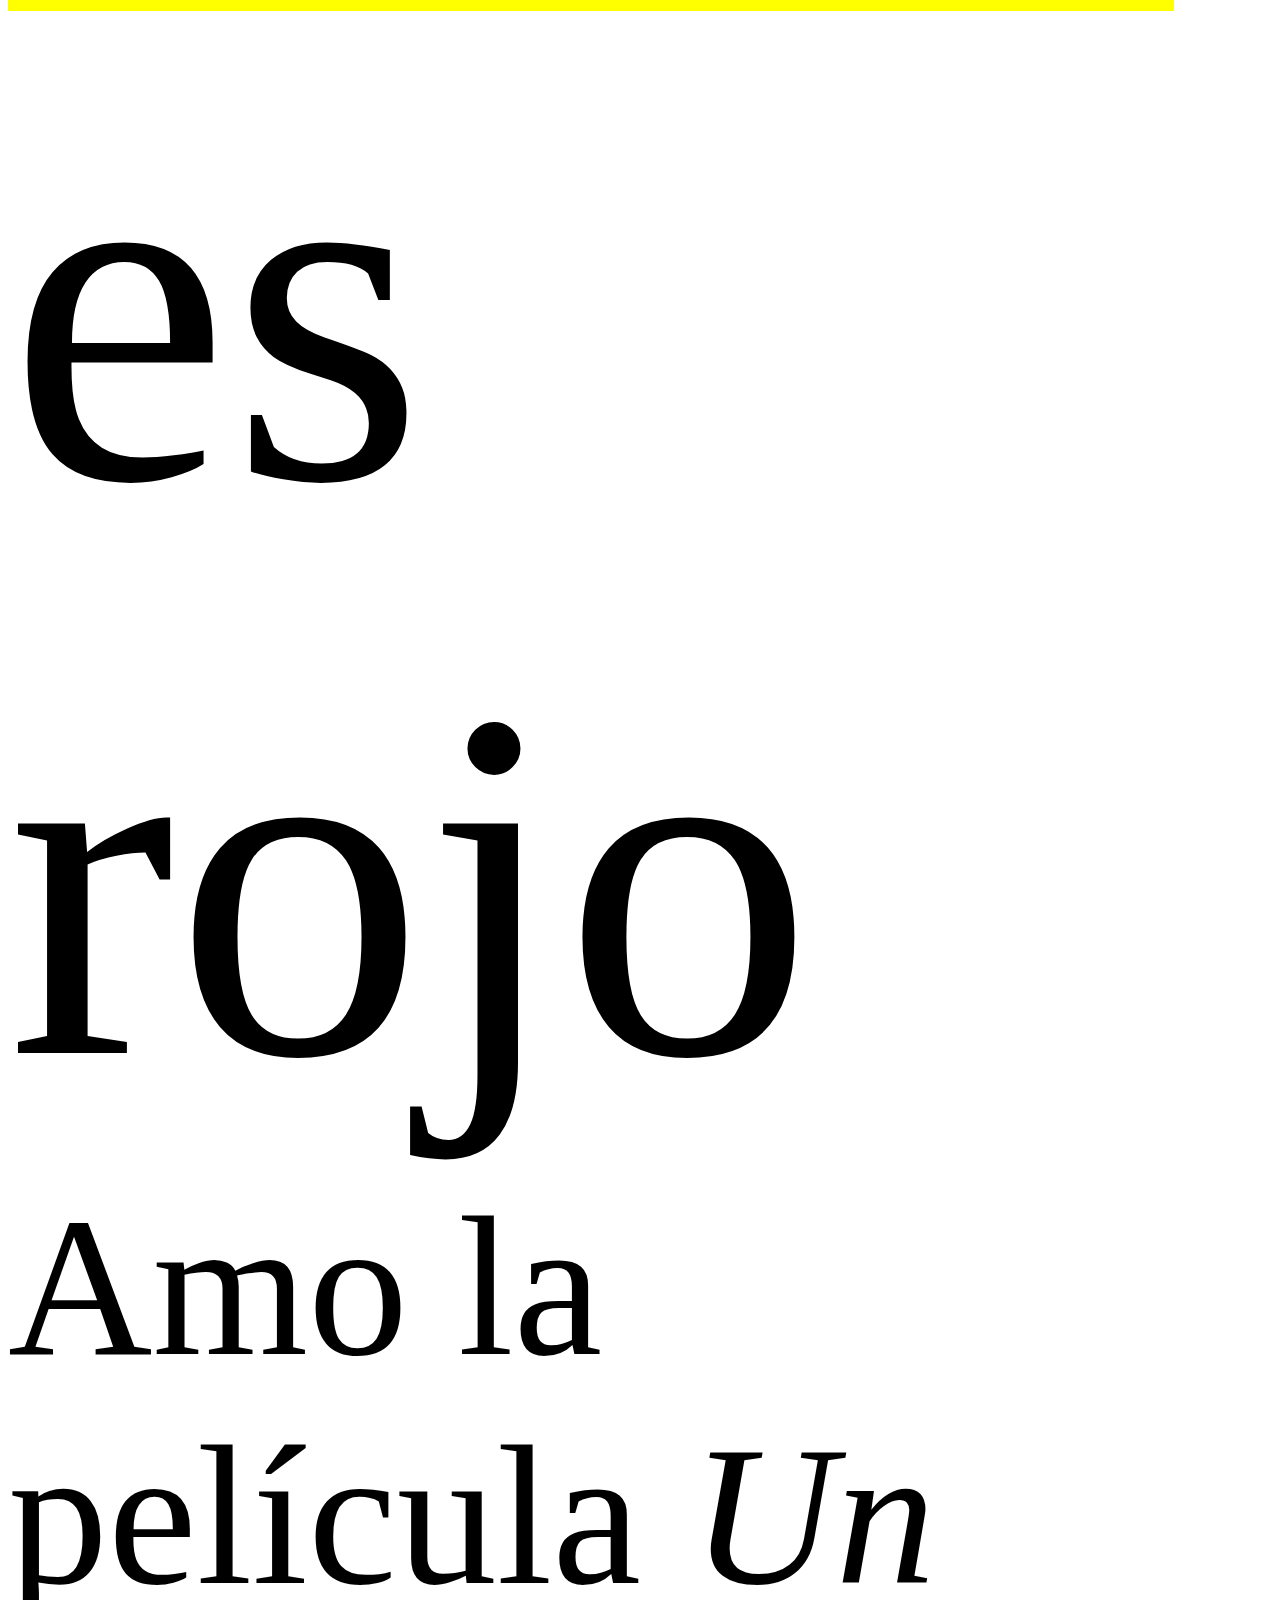
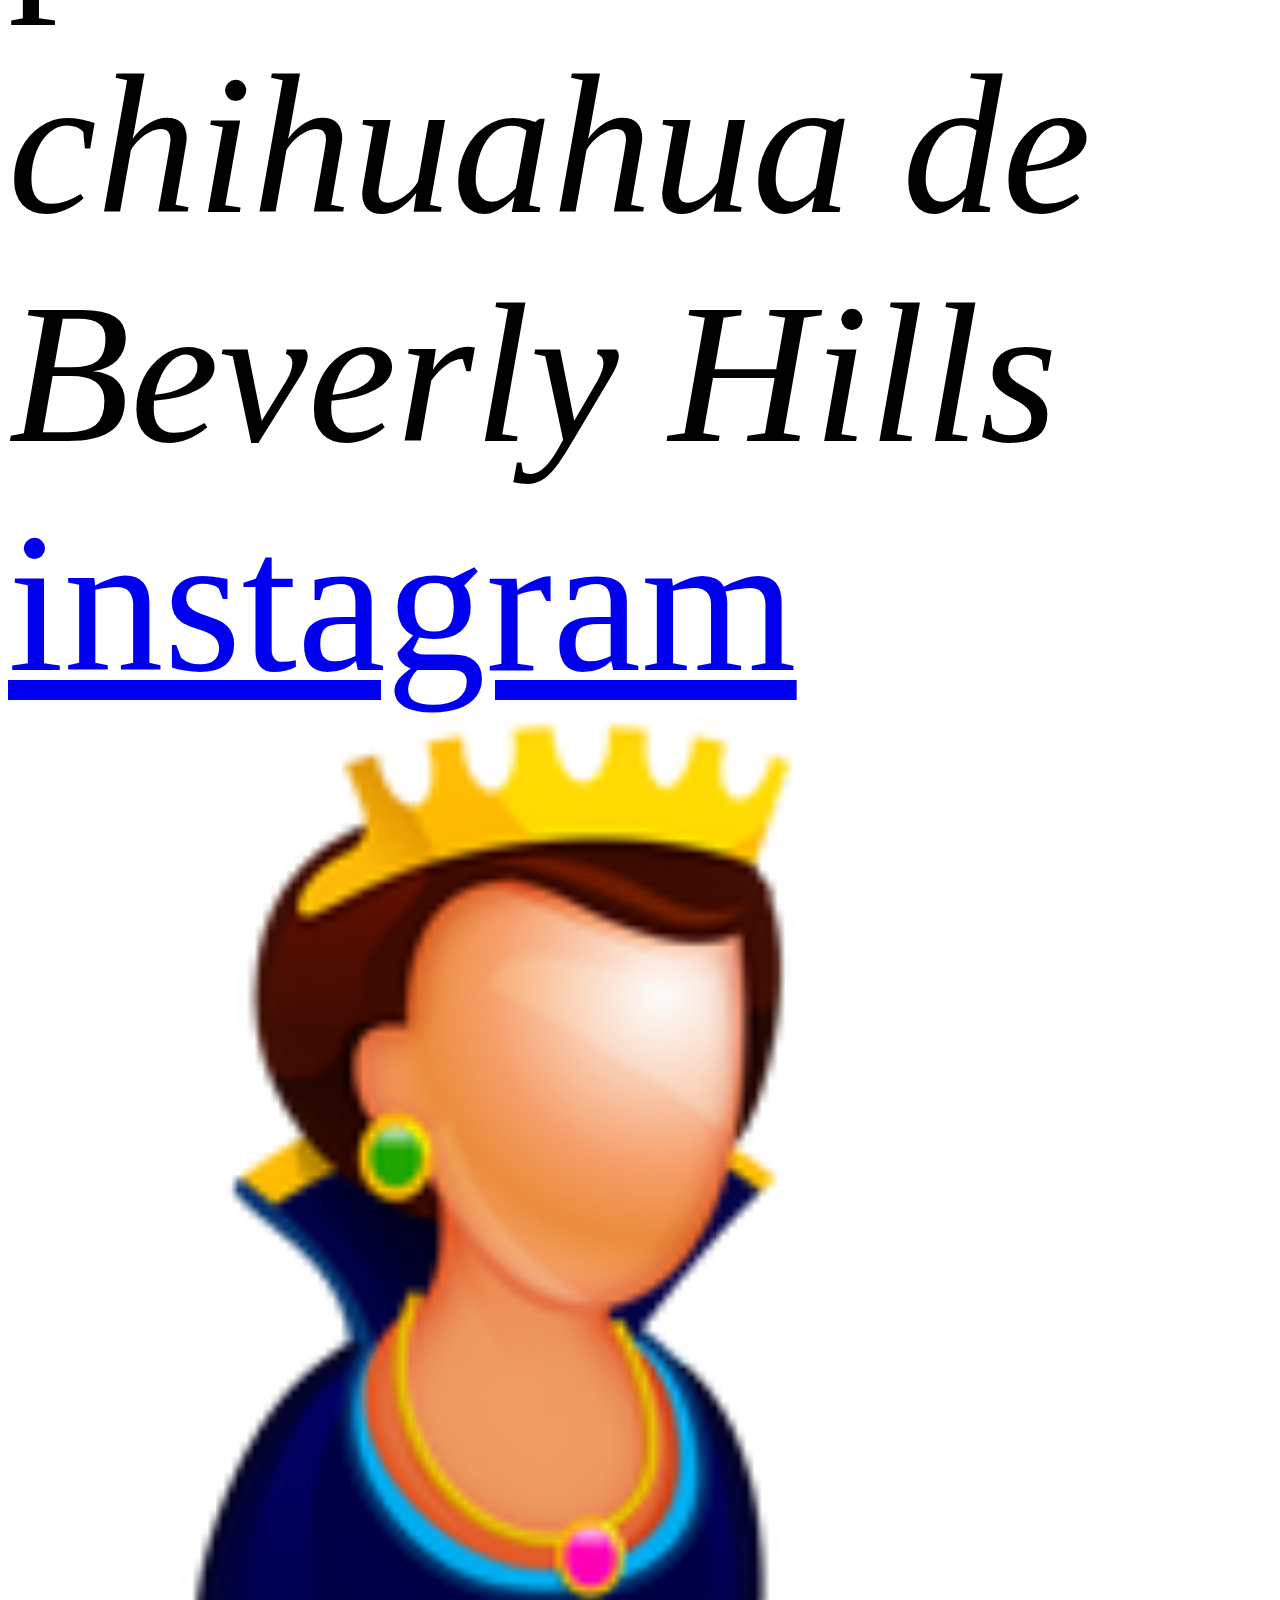
==== commit 9bb4190a: "12" ====
--- a/index.html
+++ b/index.html
@@ -48,7 +48,7 @@
         <article>
             Este es el texto de mi segundo mensaje
         </article>
-        <span>Mi <mark>coche</mark> es rojo</span>
+        <span style="font-size:500px">Mi <mark>coche</mark> es rojo</span>
         <section>
             <span>Amo la película <cite>Un chihuahua de Beverly Hills</cite></span>
             <a href="https://www.instagram.com/kimkardashian/?hl=es-la">instagram</a>
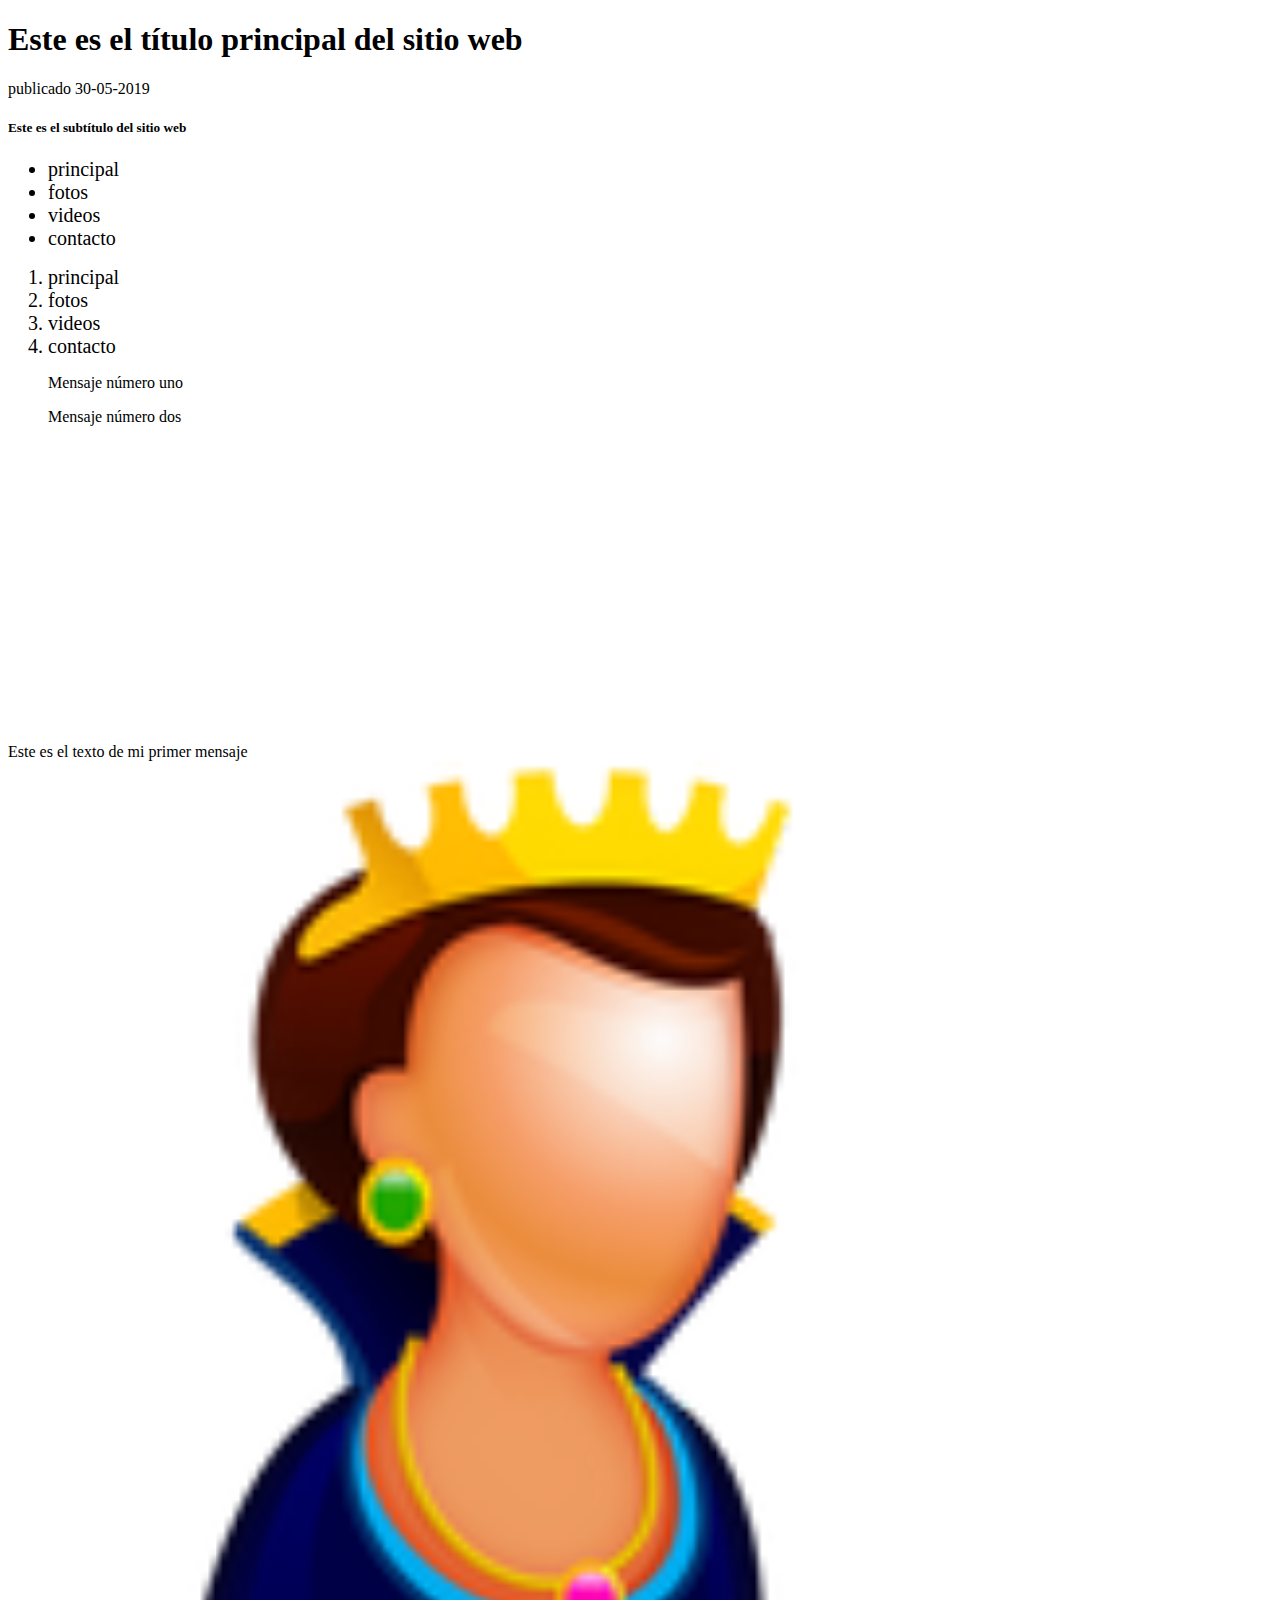
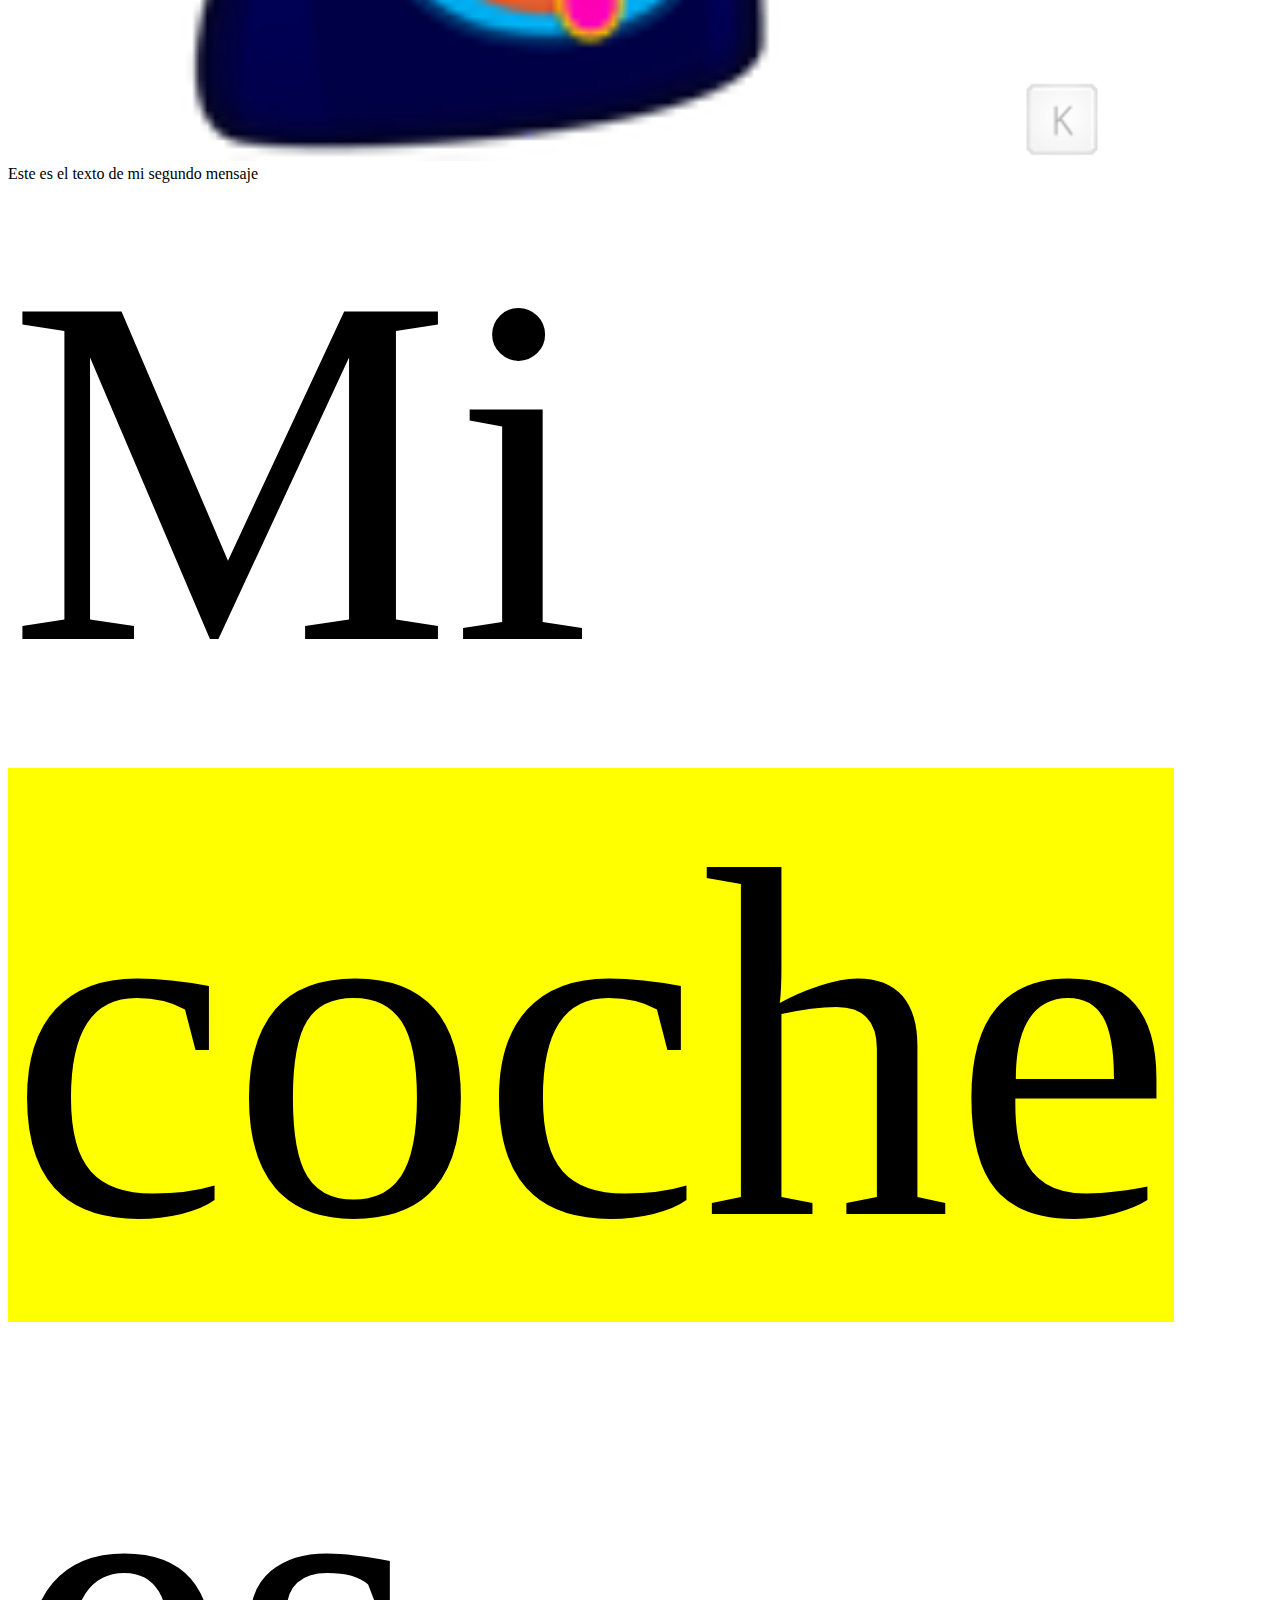
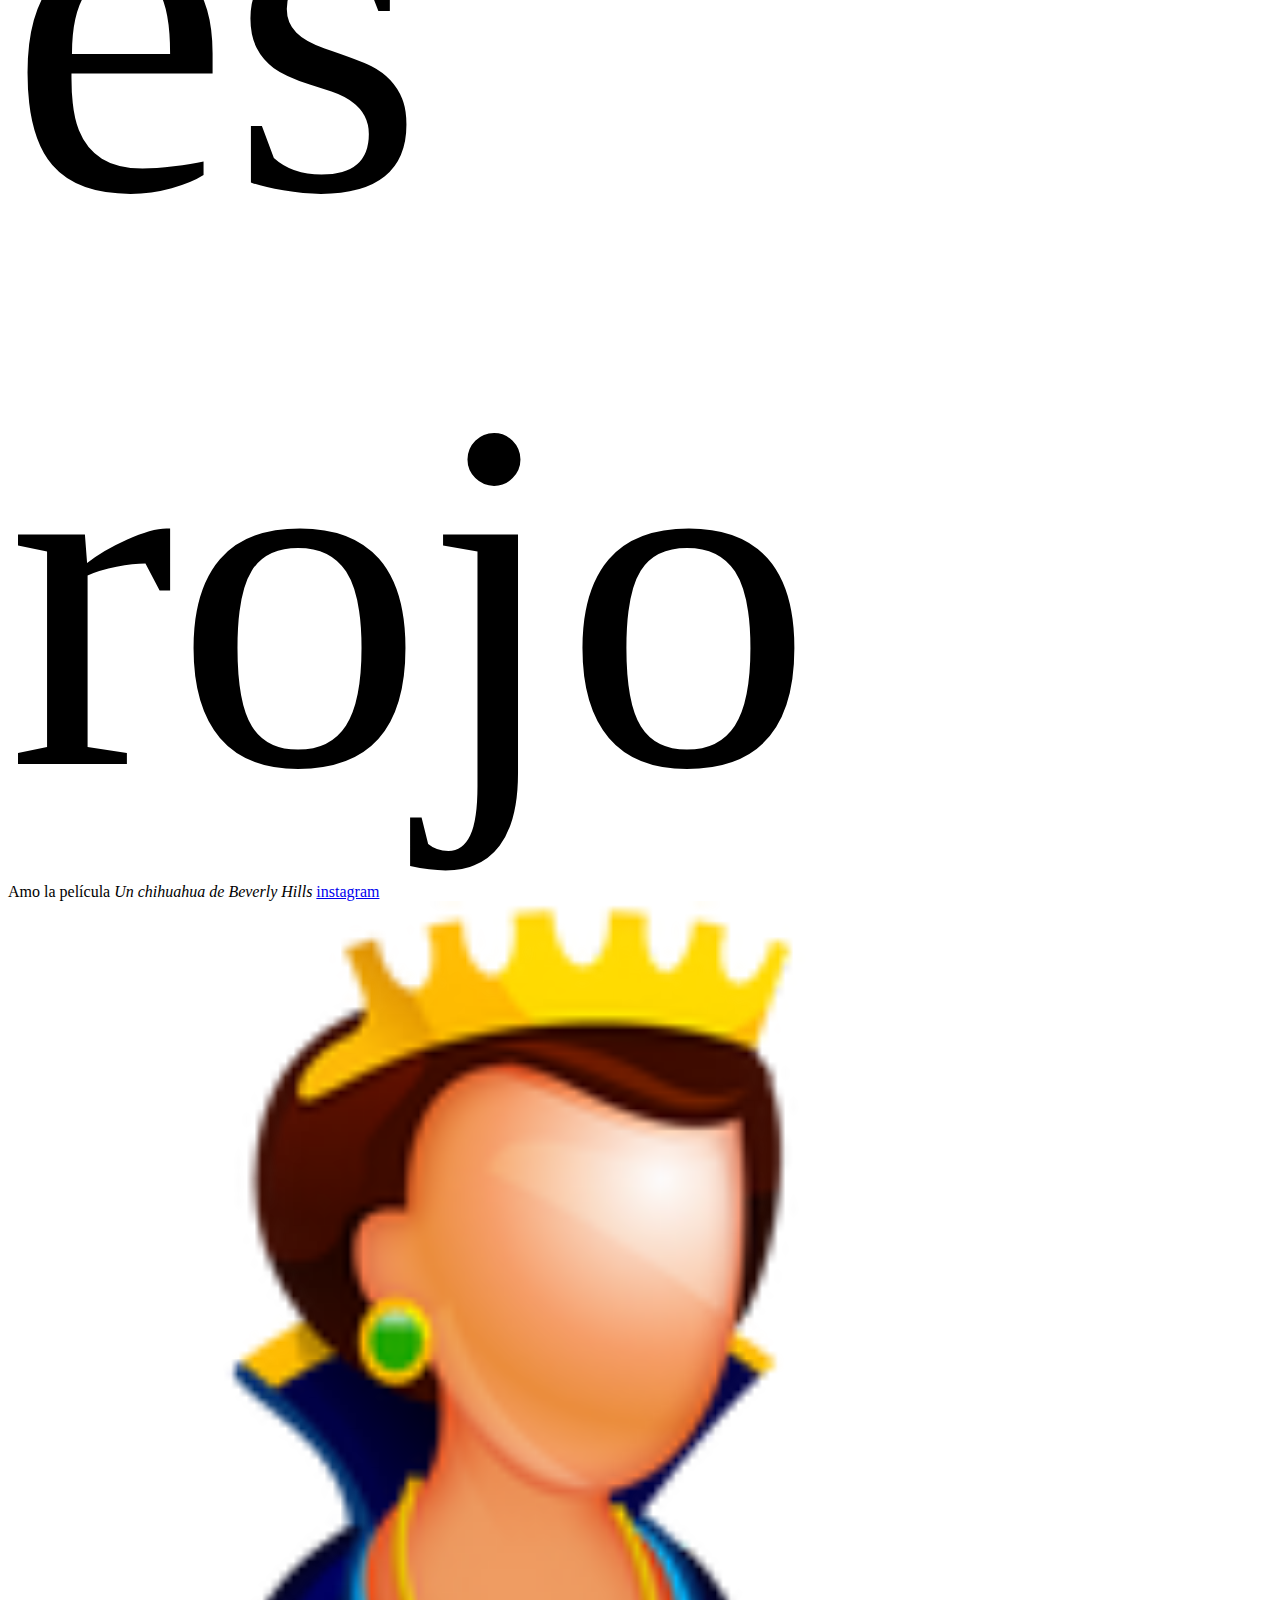
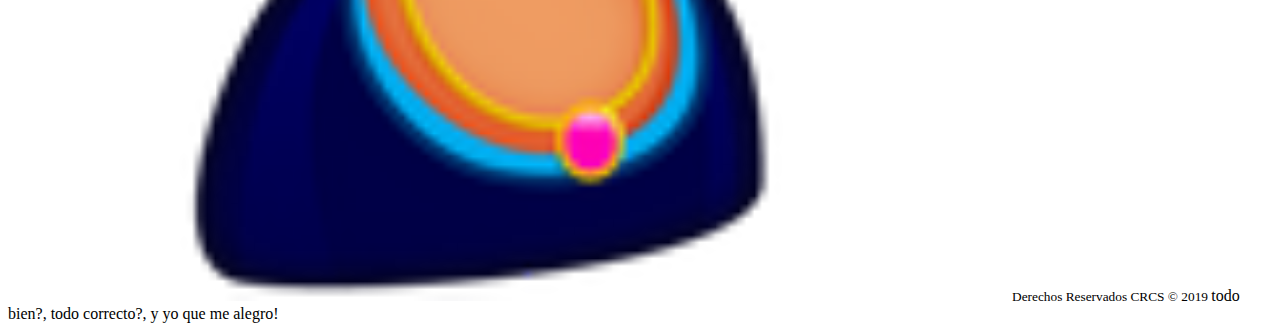
==== commit f5b5bfaf: "13" ====
--- a/index.html
+++ b/index.html
@@ -5,9 +5,13 @@
     <meta charset="utf-8">
     <name meta="description" content="ejemplo de html"></name>
     <meta name="keywords" content="html, Todo sobre las Kardashians">
+    <title>KardashiansWeb</title>
+    <style>
+    li {font-size:20px}
+    </style>
 </head>
 
-<body style="font-size:200px">
+<body>
      
     <header>
         <h1>Este es el título principal del sitio web</h1>
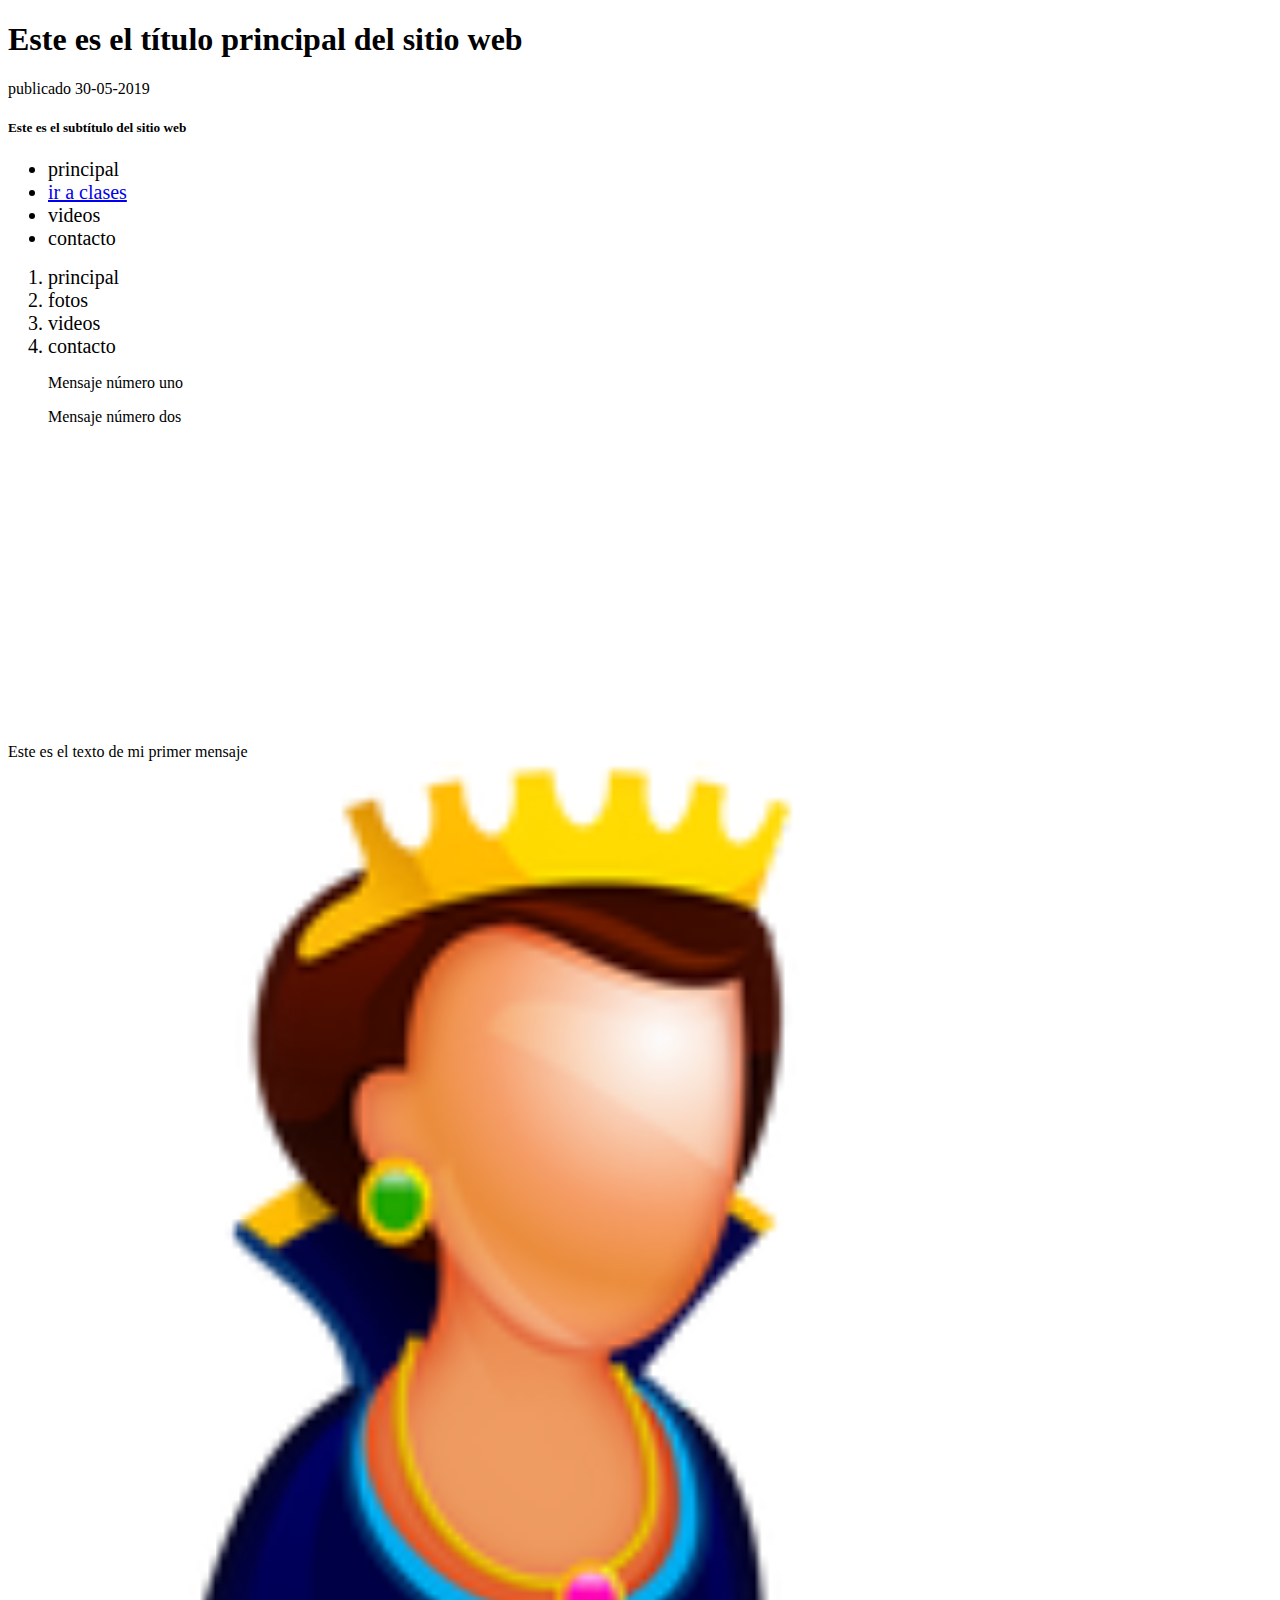
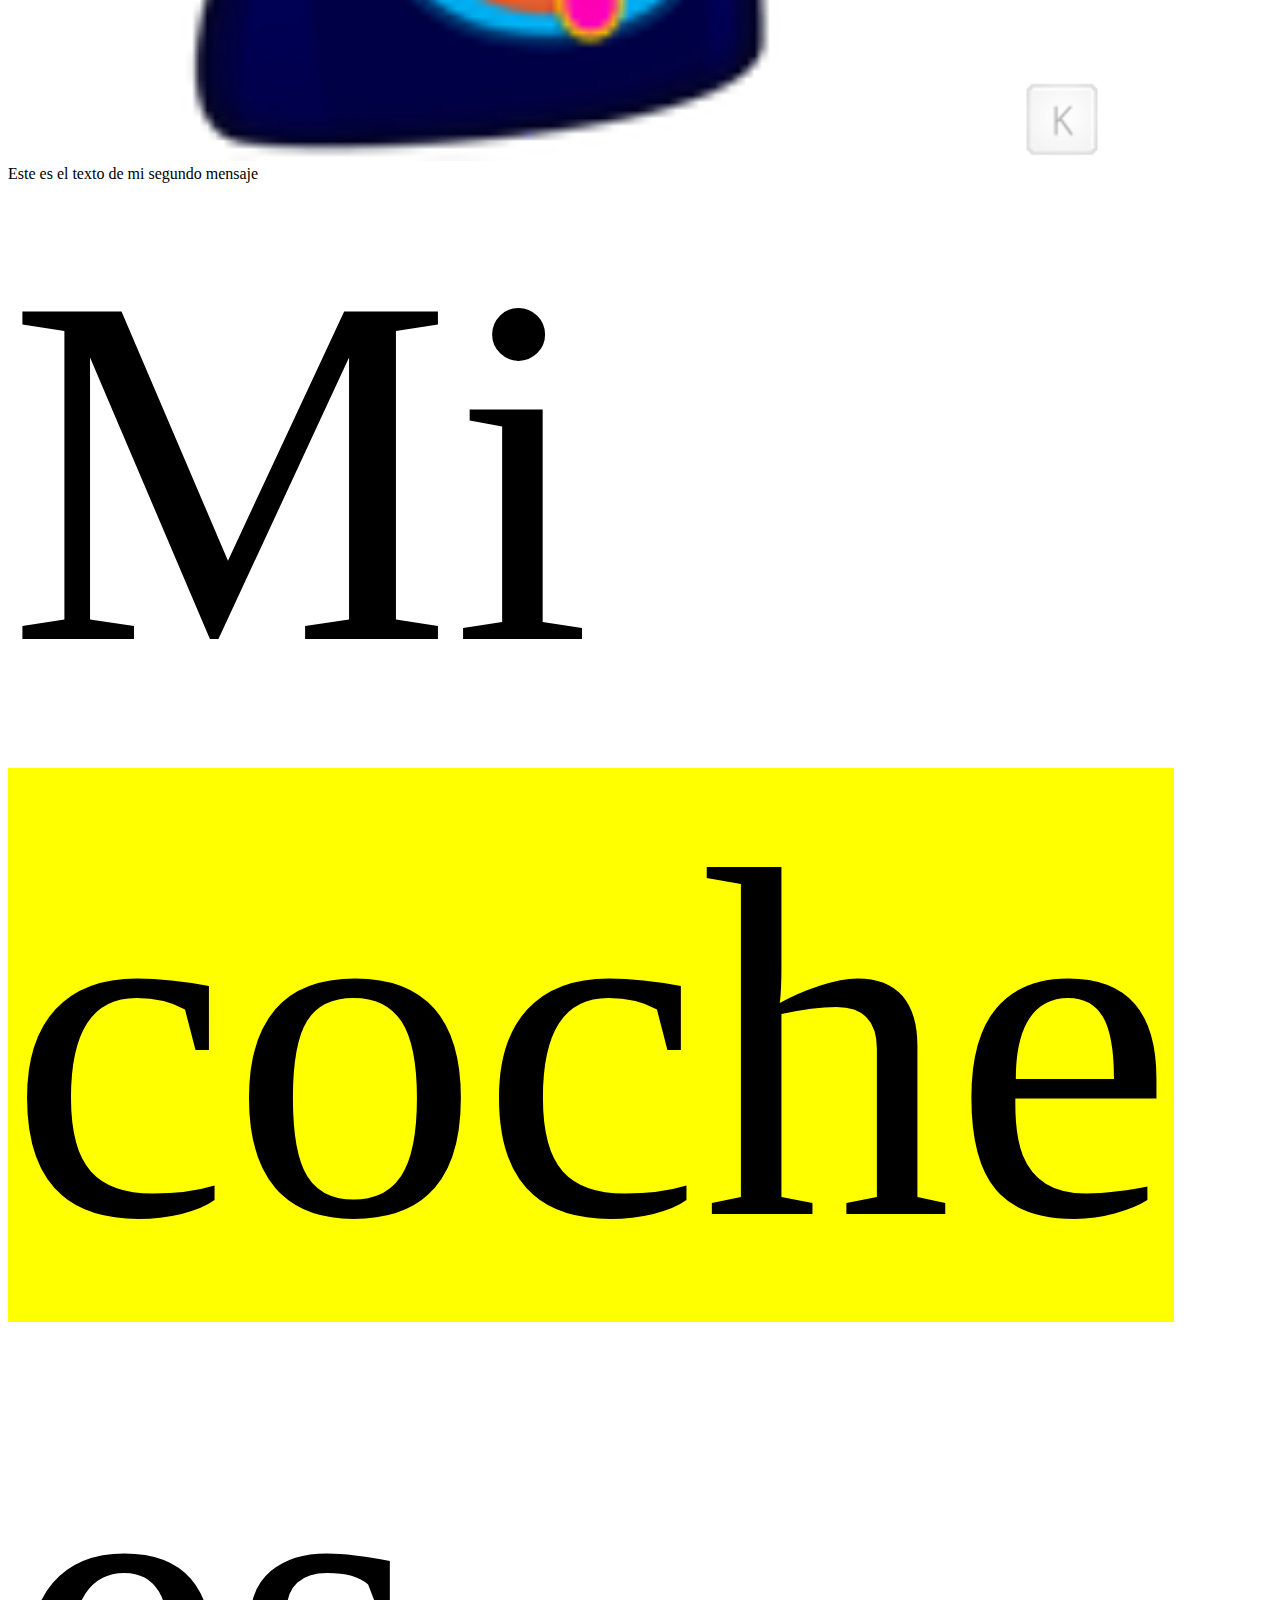
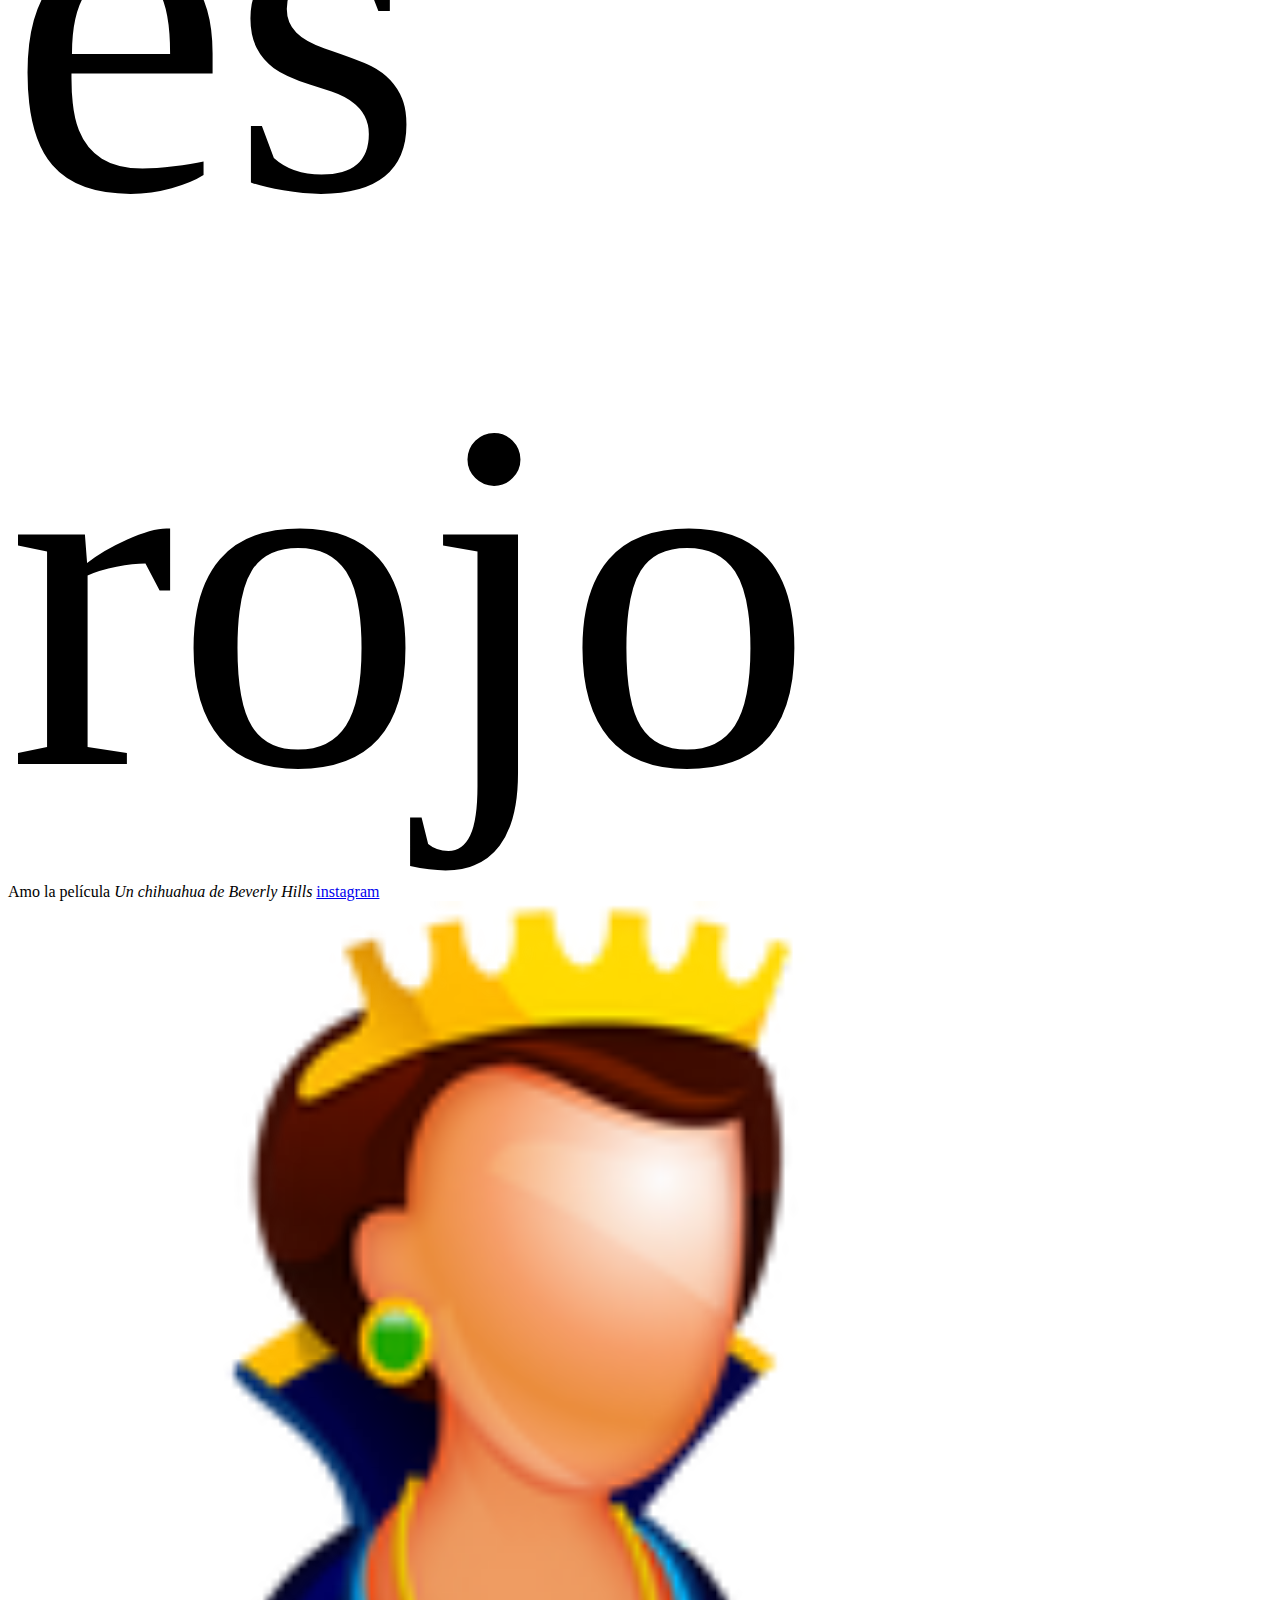
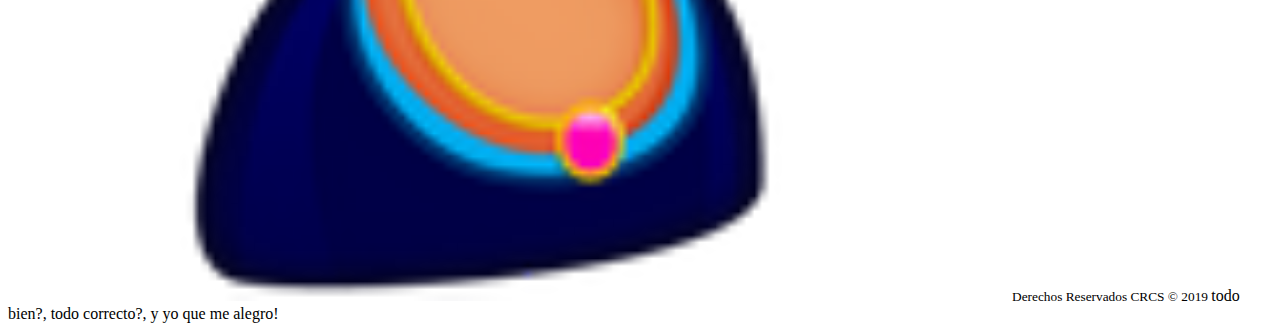
==== commit edee333a: "11" ====
--- a/index.html
+++ b/index.html
@@ -9,9 +9,11 @@
     <style>
     li {font-size:20px}
     </style>
+    <link rel=”stylesheet” href=”misestilos.css”>
 </head>
 
 <body>
+    
      
     <header>
         <h1>Este es el título principal del sitio web</h1>
@@ -22,7 +24,7 @@
     <nav>
         <ul>
             <li>principal</li>
-            <li>fotos</li>
+            <li><a href="index.html">ir a clases</a></li>
             <li>videos</li>
             <li>contacto</li>
         </ul>
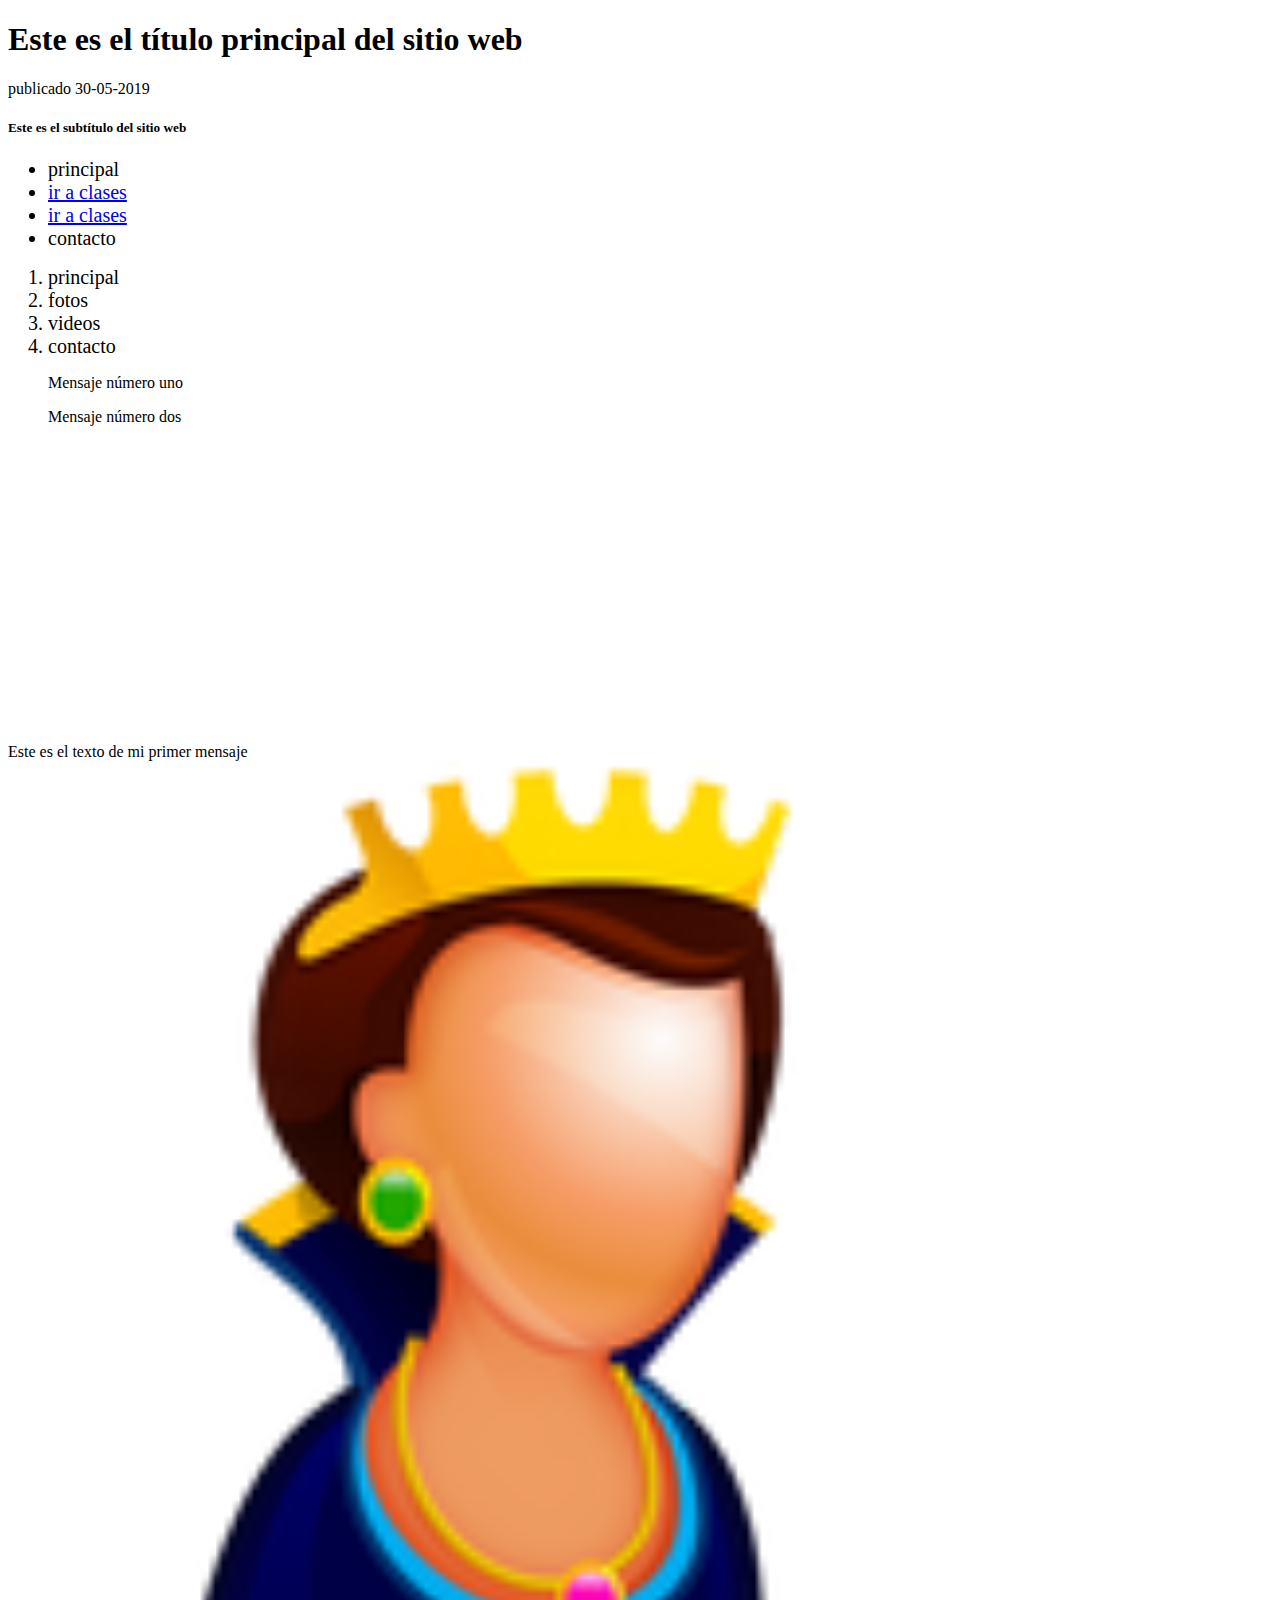
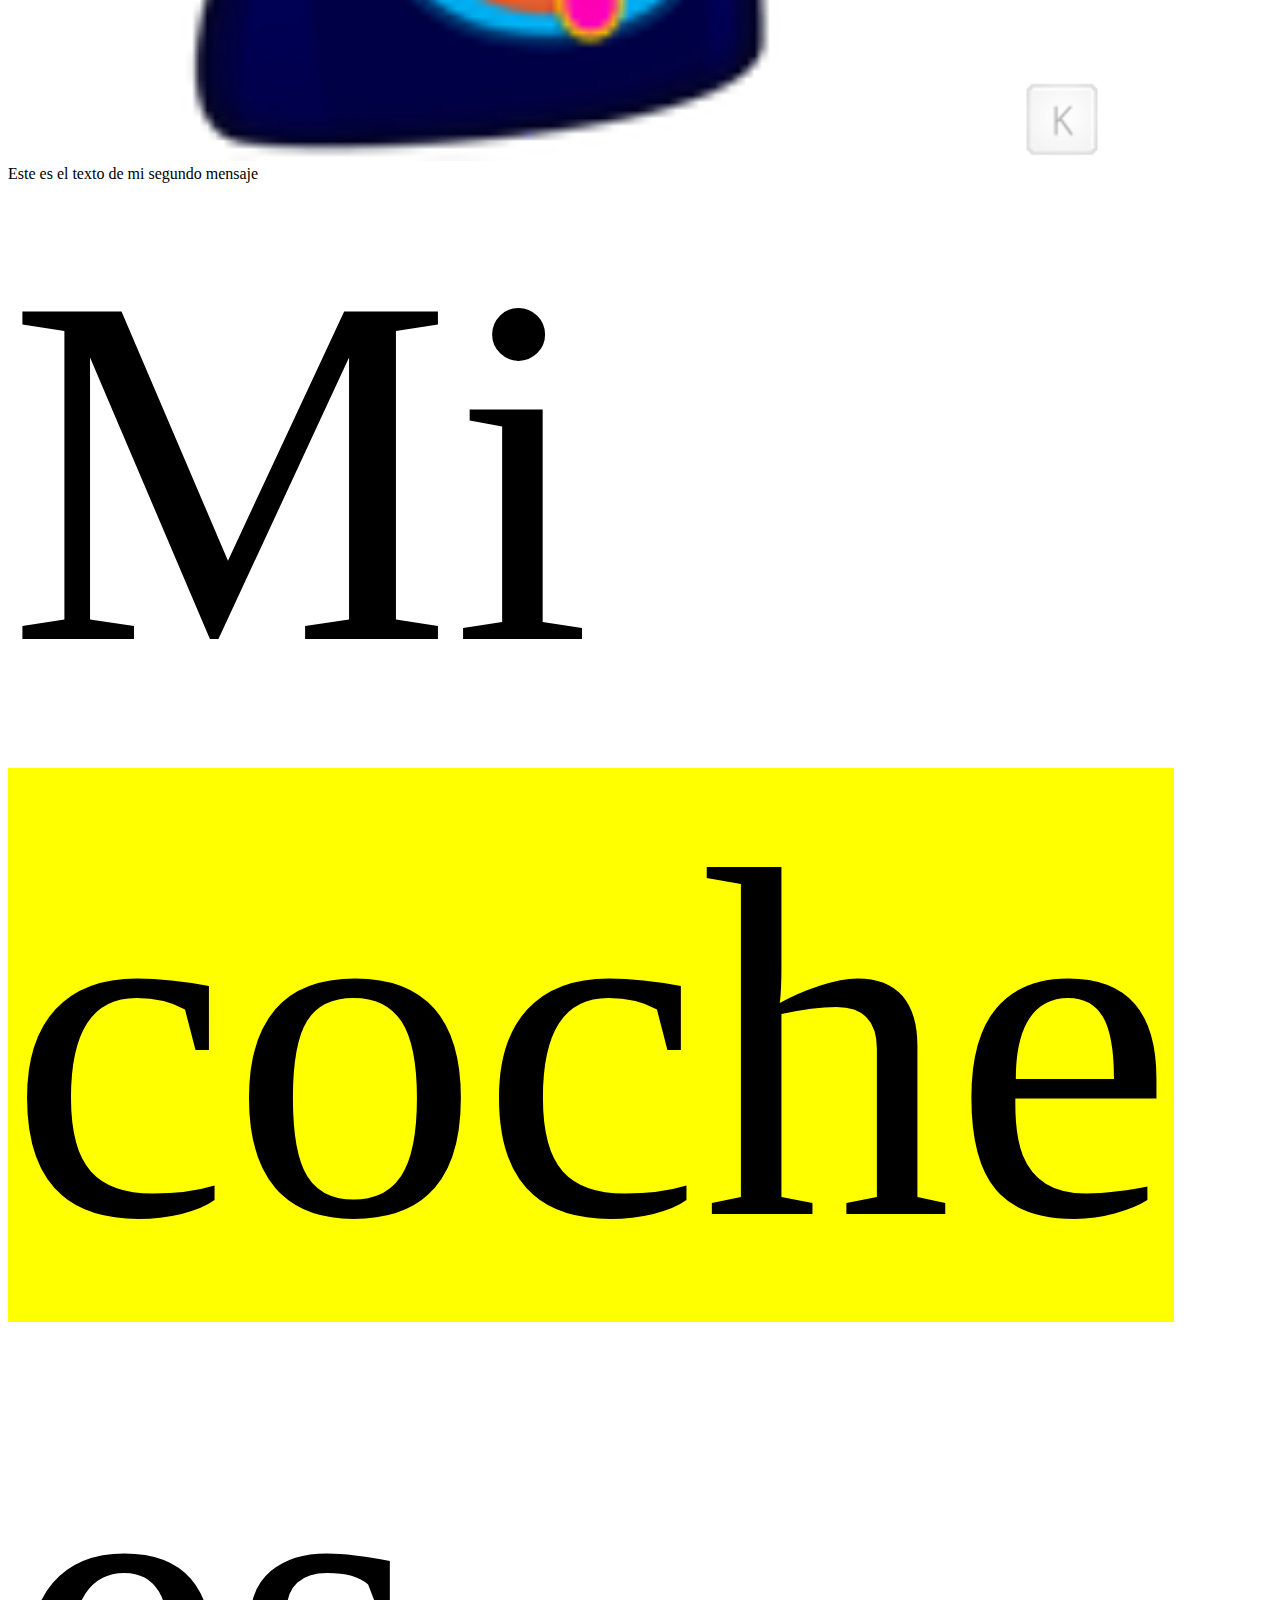
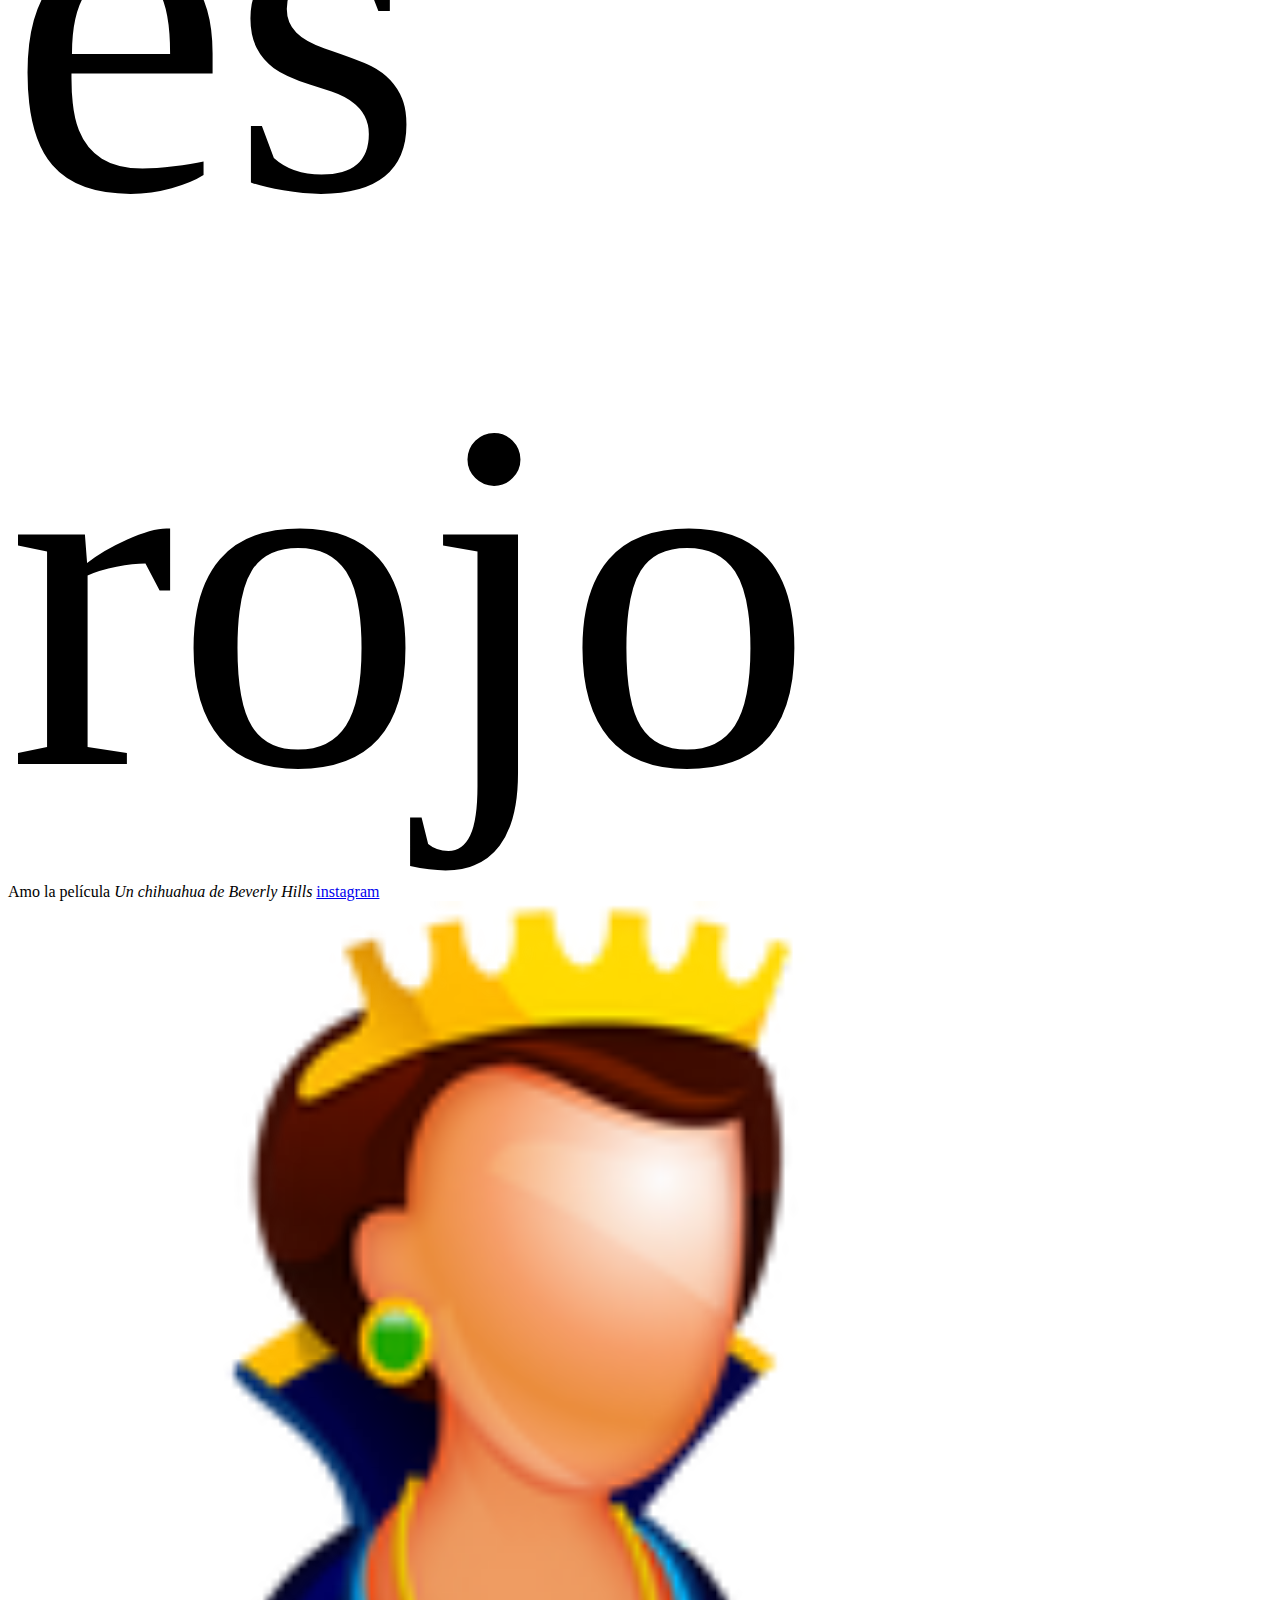
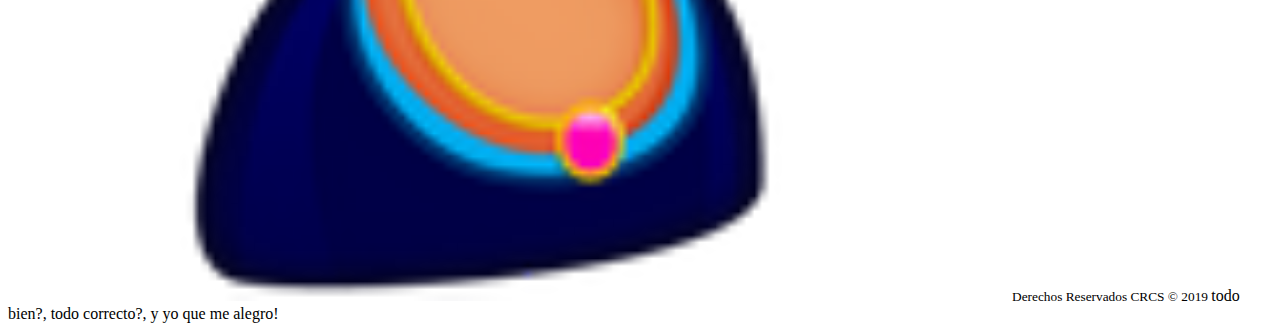
==== commit a4d4c589: "12" ====
--- a/index.html
+++ b/index.html
@@ -24,8 +24,8 @@
     <nav>
         <ul>
             <li>principal</li>
-            <li><a href="index.html">ir a clases</a></li>
-            <li>videos</li>
+            <li><a href="clases.html">ir a clases</a></li>
+            <li><a href="cancion.html">ir a clases</a></li>
             <li>contacto</li>
         </ul>
     </nav>
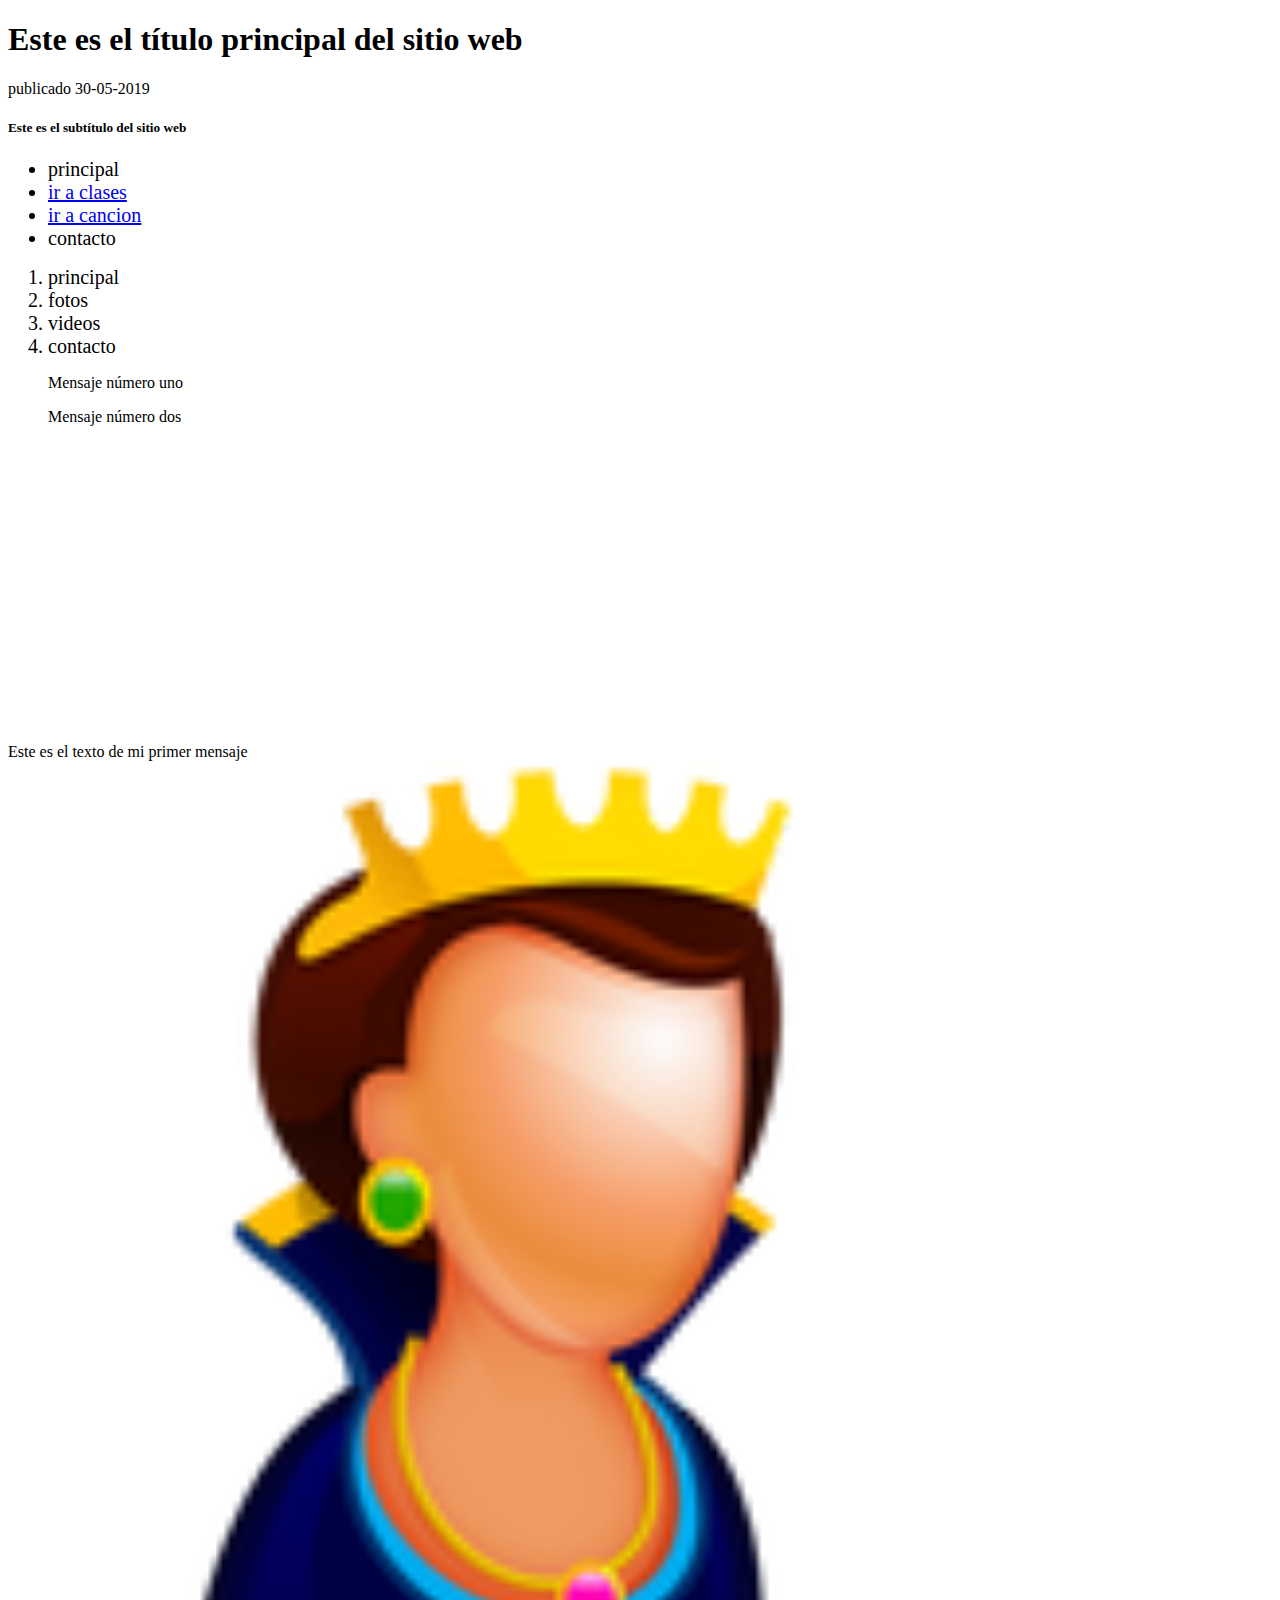
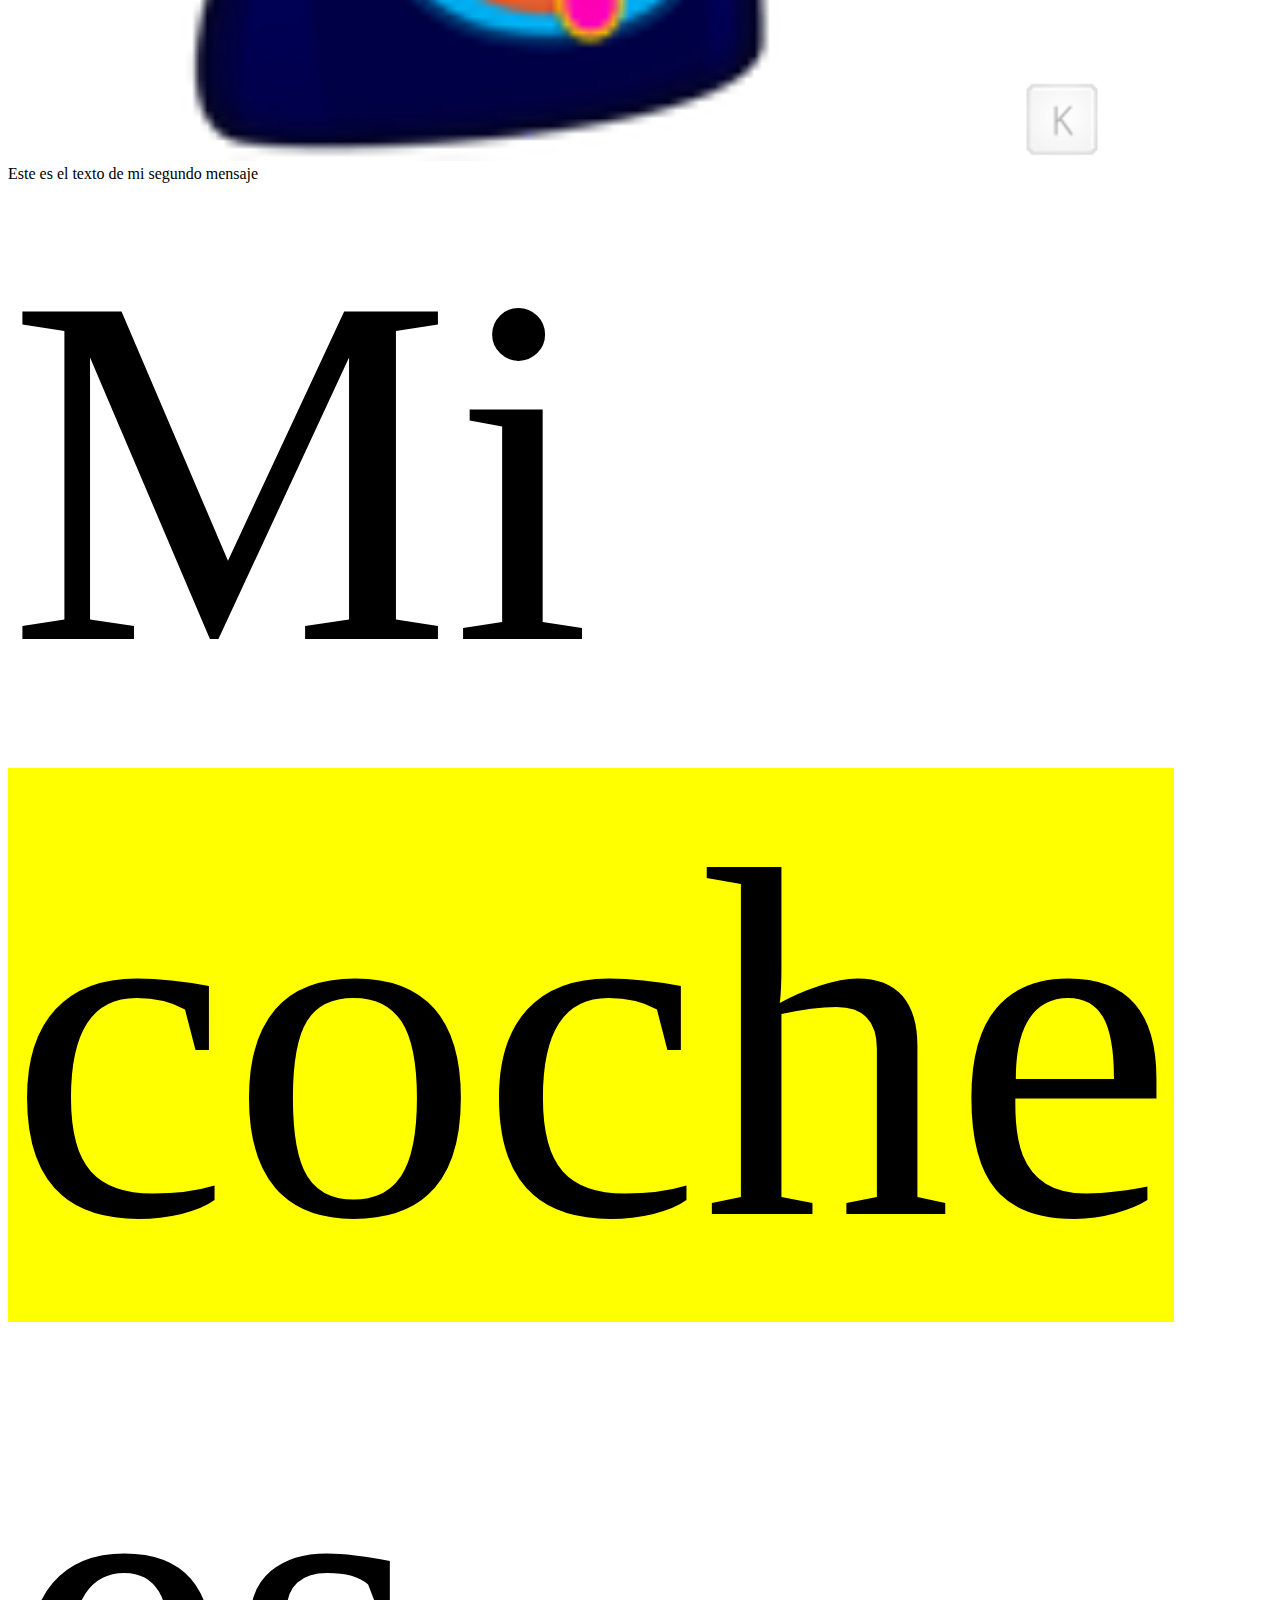
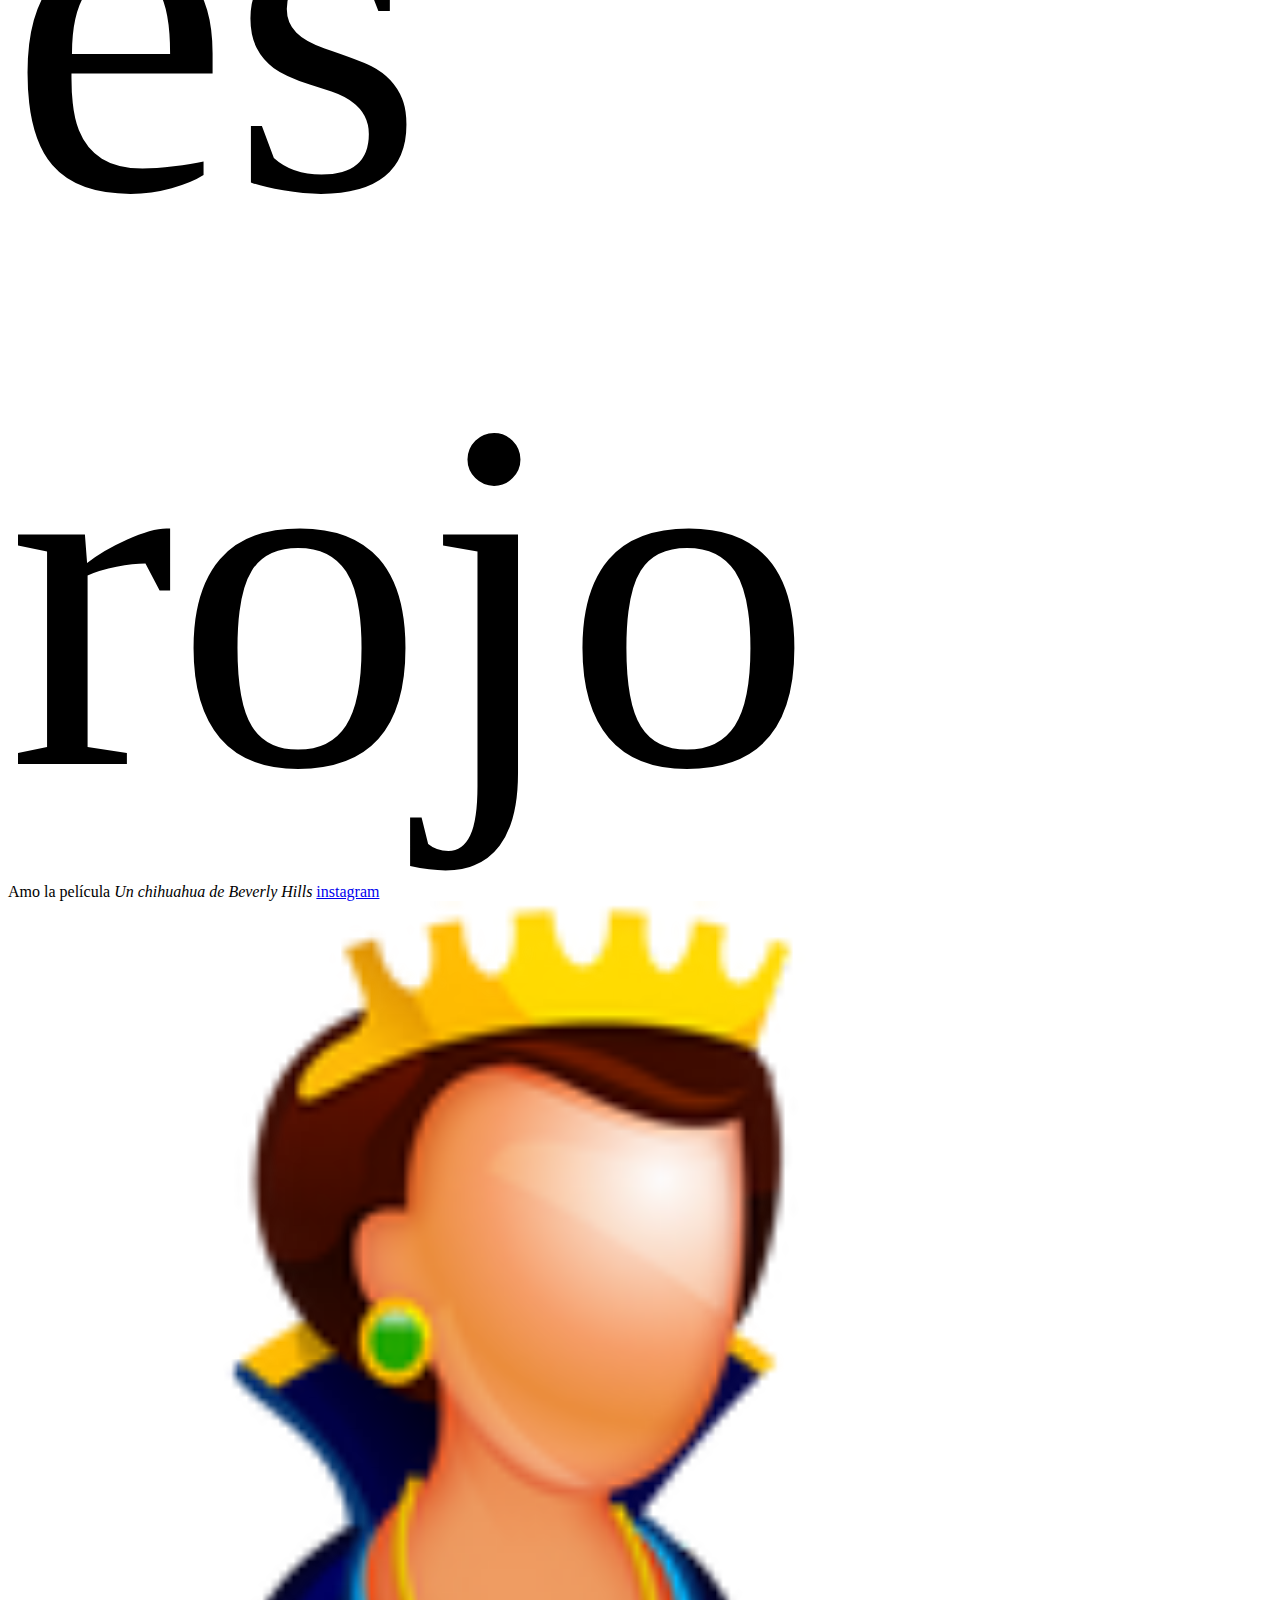
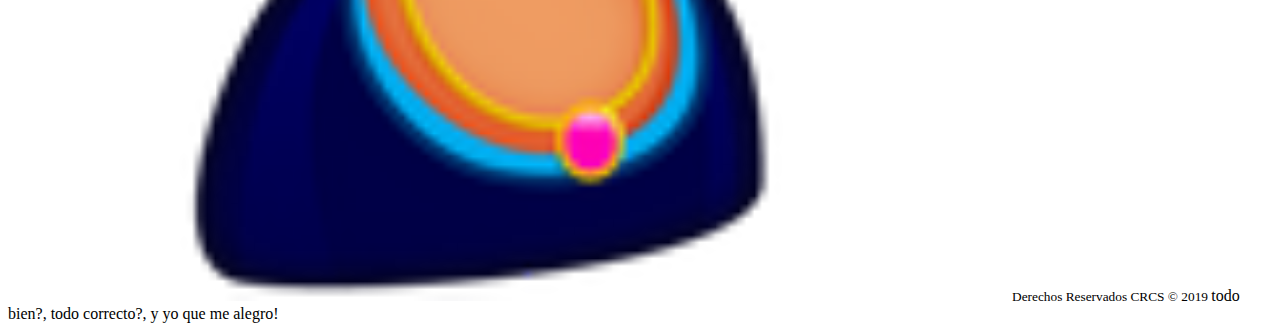
==== commit d29b2fd2: "15" ====
--- a/index.html
+++ b/index.html
@@ -25,7 +25,7 @@
         <ul>
             <li>principal</li>
             <li><a href="clases.html">ir a clases</a></li>
-            <li><a href="cancion.html">ir a clases</a></li>
+            <li><a href="cancion.html">ir a cancion</a></li>
             <li>contacto</li>
         </ul>
     </nav>
